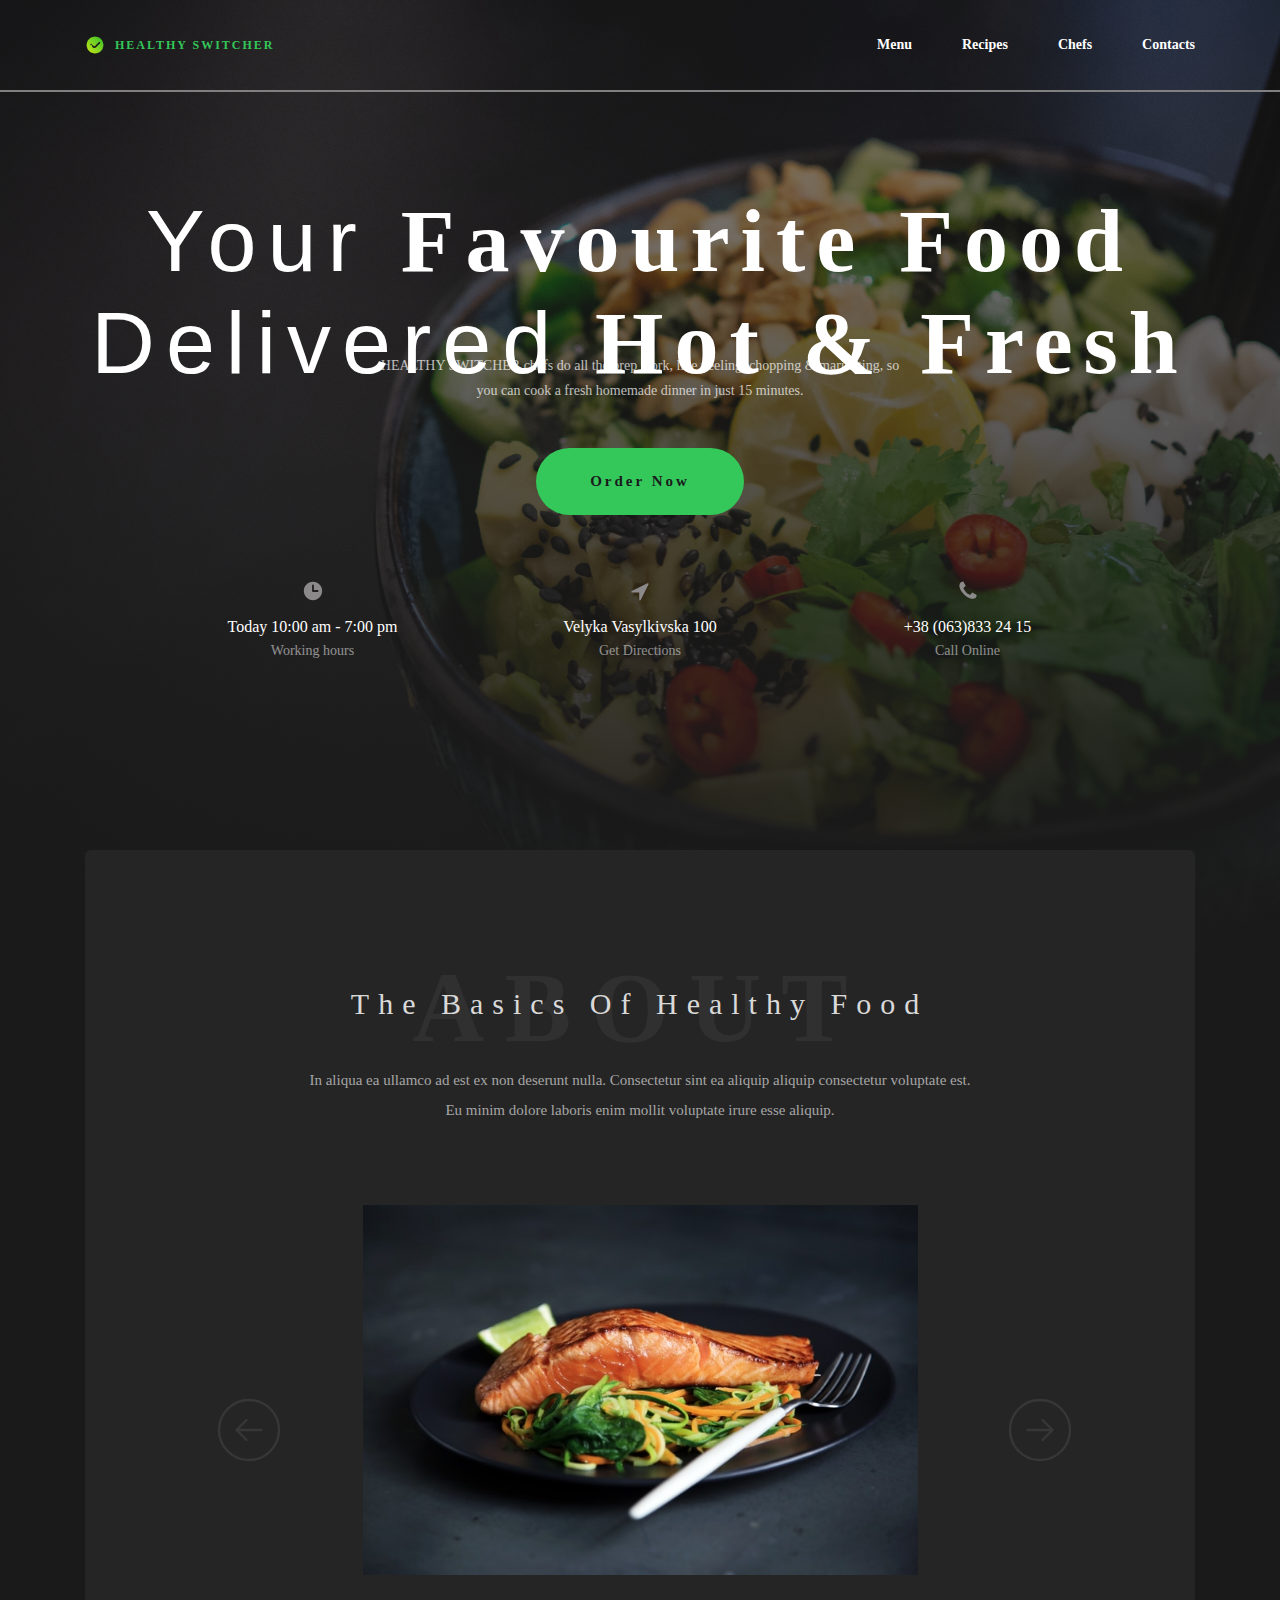
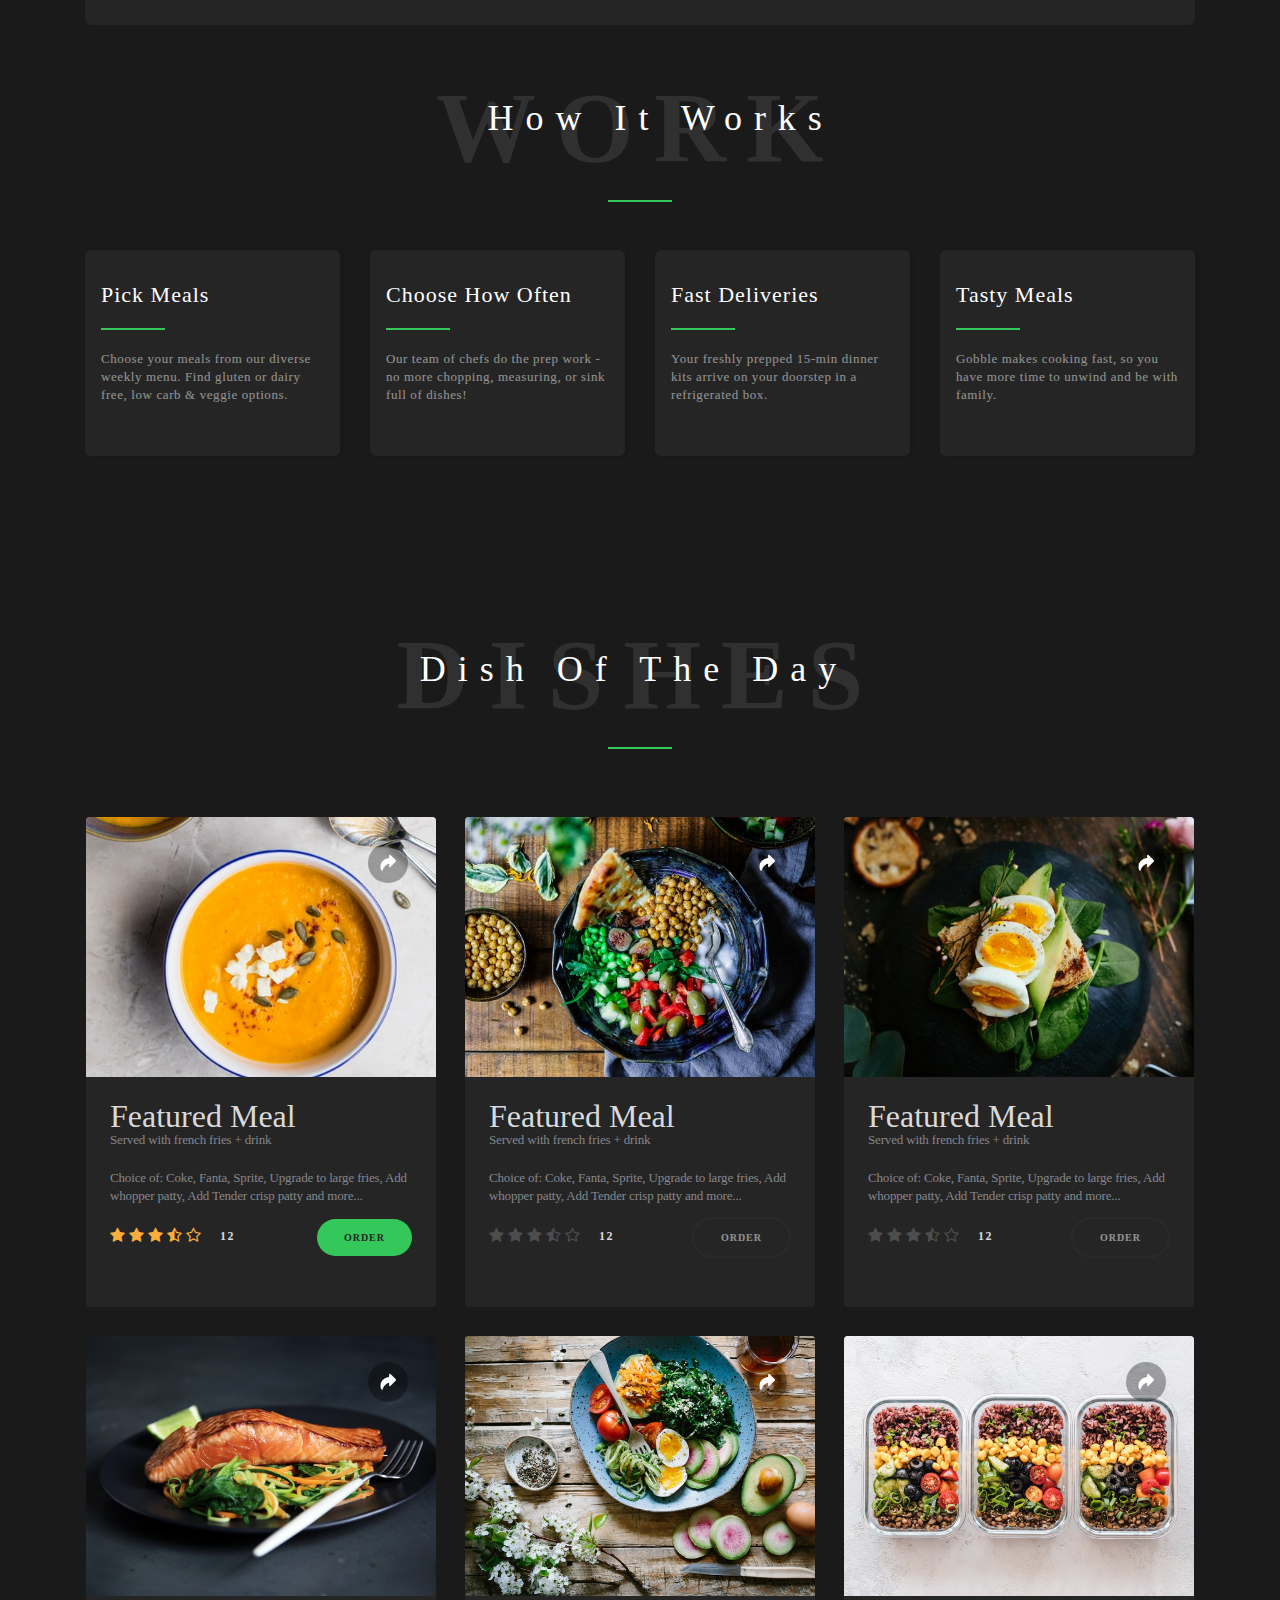
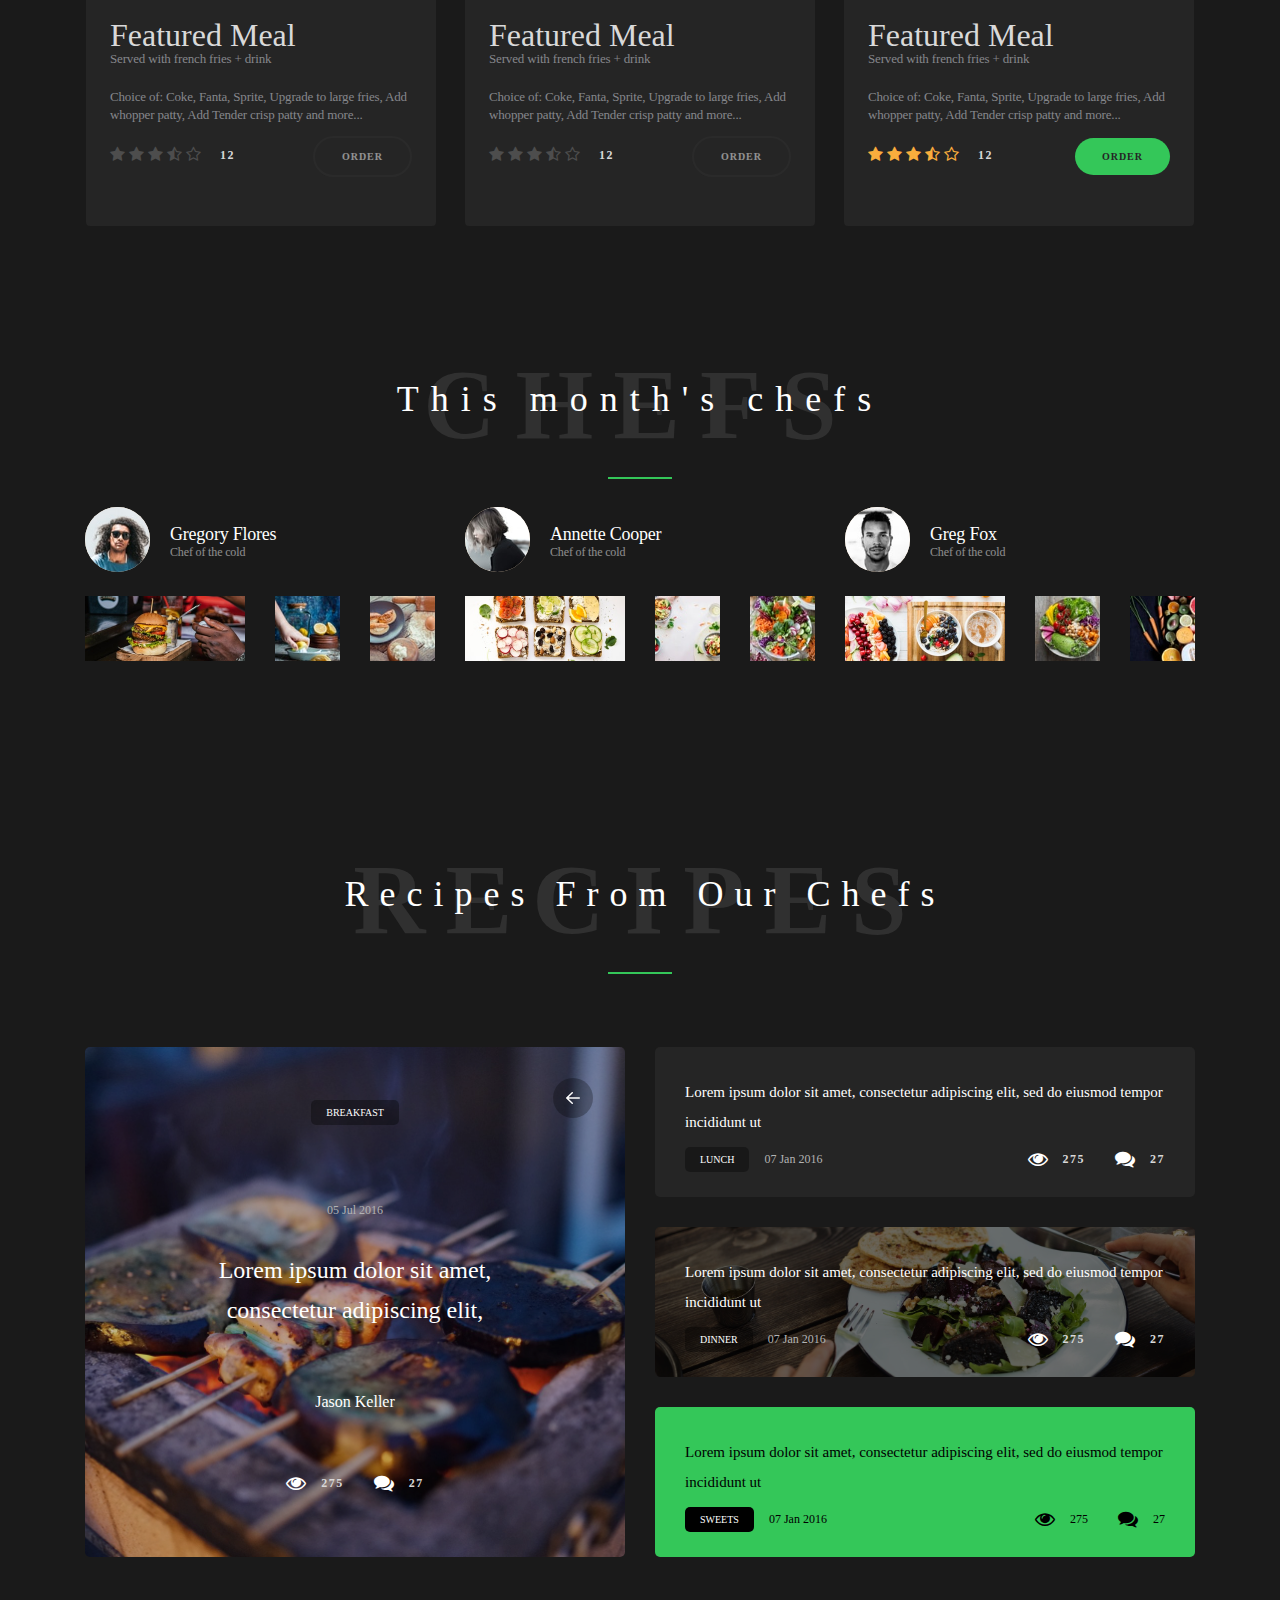
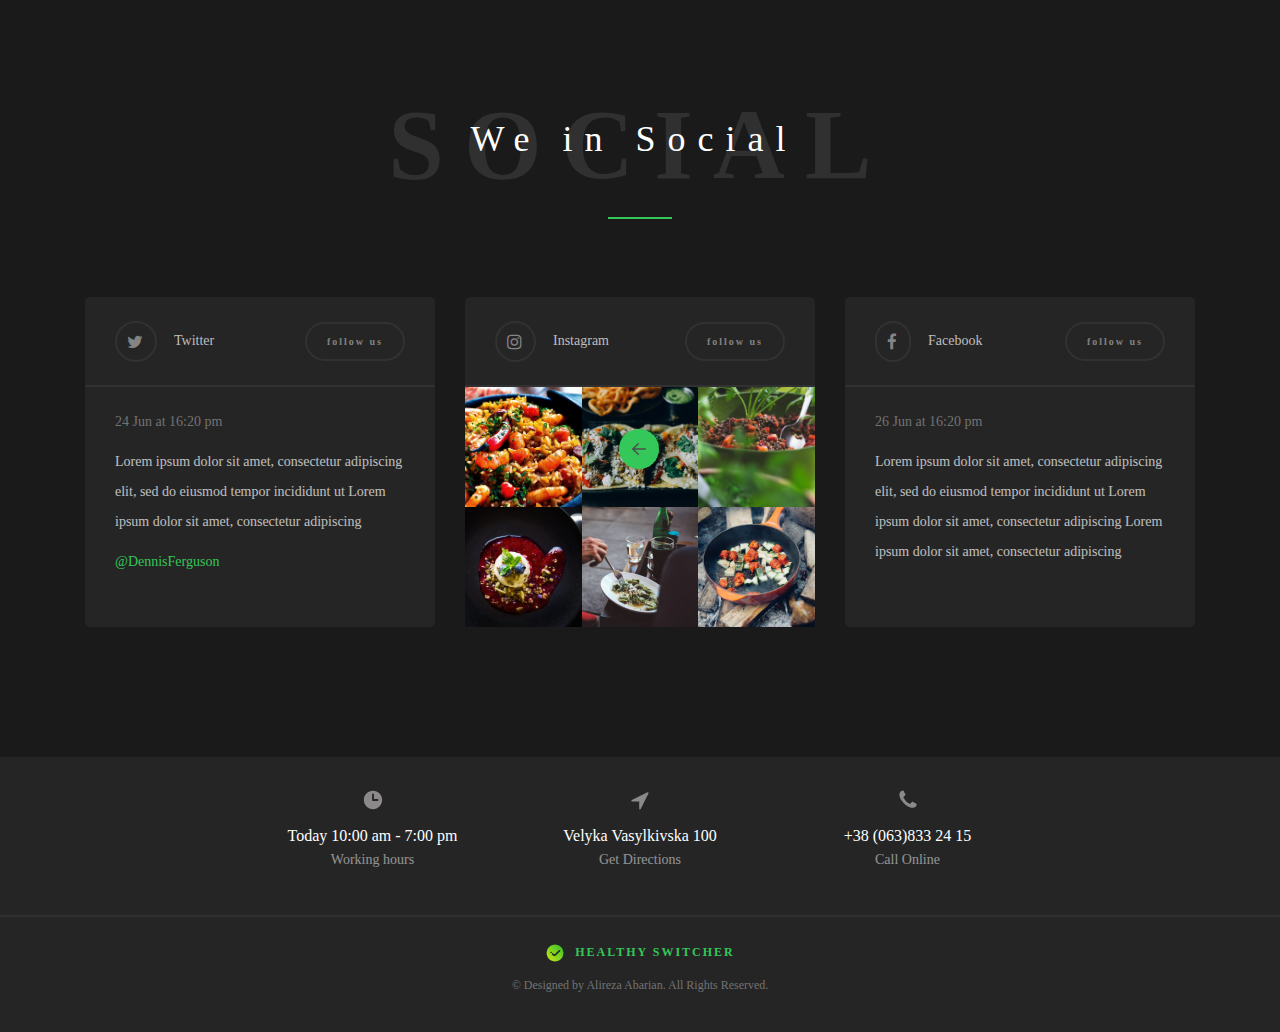
==== index.html @ 837f18a9 "update recipes part" ====
<!DOCTYPE html>
<html lang="en">
  <head>
    <meta charset="UTF-8" />
    <meta name="viewport" content="width=device-width, initial-scale=1.0" />
    <title>Restaurant</title>

    <link
      rel="stylesheet"
      href="https://cdnjs.cloudflare.com/ajax/libs/font-awesome/4.7.0/css/font-awesome.min.css"
    />

    <link rel="stylesheet" href="./style/about.css" />
    <link rel="stylesheet" href="./style/chefz.css" />
    <link rel="stylesheet" href="./style/deshes.css" />
    <link rel="stylesheet" href="./style/footer.css" />
    <link rel="stylesheet" href="./style/head.css" />
    <link rel="stylesheet" href="./style/recipes.css" />
    <link rel="stylesheet" href="./style/SOCIAL.css" />
    <link rel="stylesheet" href="./style/work.css" />
  </head>

  <body>
    <div class="container">

      <div class="container-head">

        <section class="header">
          <div class="contain-header">
            <div class="top">
              <span><i class="fa fa-close"></i></span>

              <div class="nav-logo">
                <img
                  src="./images/logo.png"
                  alt=""
                  class="icon-logo"
                />
                <h6 class="text-logo">HEALTHY SWITCHER</h6>
              </div>

              <div class="nav-menu">
                <ul>
                  <li><a class="Menu" href="./html/menu.html">Menu</a></li>
                  <li><a class="Menu" href="./html/Recipes.html">Recipes</a></li>
                  <li><a class="Menu" href="./html/Chefs.html">Chefs</a></li>
                  <li><a class="Menu" href="./html/Contacts.html">Contacts</a></li>
                </ul>
              </div>
            </div>

            <div class="bottom">
              <span><i class="fa fa-bars"></i></span>

              <div class="title">
                <h1>
                  <span>Your</span> Favourite Food <span>Delivered</span> Hot &
                  Fresh
                </h1>
              </div>

              <div class="text">
                <p>
                  HEALTHY SWITCHER chefs do all the prep work, like peeling,
                  chopping & marinating, so you can cook a fresh homemade dinner
                  in just 15 minutes.
                </p>
              </div>

              <div class="box-btn">
                <a id="order" href="./html/menu.html">Order Now</a>
              </div>

              <div class="container-info">
                <div class="box-info">
                  <span>
                    <svg
                      class="icon-svg"
                      xmlns="http://www.w3.org/2000/svg"
                      viewBox="-2 -2 24 24"
                      preserveAspectRatio="xMinYMin"
                      fill="#8b8989"
                    >
                      <path
                        d="M11 9V4a1 1 0 0 0-2 0v6a1 1 0 0 0 1 1h5a1 1 0 0 0 0-2h-4zm-1 11C4.477 20 0 15.523 0 10S4.477 0 10 0s10 4.477 10 10-4.477 10-10 10z"
                      />
                    </svg>
                  </span>
                  <h5>Today 10:00 am - 7:00 pm</h5>
                  <p>Working hours</p>
                </div>
                <div class="box-info">
                  <span>
                    <svg
                      class="icon-svg"
                      viewBox="0 0 1792 1792"
                      xmlns="http://www.w3.org/2000/svg"
                      fill="#8b8989"
                    >
                      <path
                        d="M1593 349l-640 1280q-17 35-57 35-5 0-15-2-22-5-35.5-22.5t-13.5-39.5v-576h-576q-22 0-39.5-13.5t-22.5-35.5 4-42 29-30l1280-640q13-7 29-7 27 0 45 19 15 14 18.5 34.5t-6.5 39.5z"
                      />
                    </svg>
                  </span>
                  <h5>Velyka Vasylkivska 100</h5>
                  <p>Get Directions</p>
                </div>
                <div class="box-info">
                  <span>
                    <svg
                      class="icon-svg"
                      viewBox="0 0 1792 1792"
                      xmlns="http://www.w3.org/2000/svg"
                      fill="#8b8989"
                    >
                      <path
                        d="M1600 1240q0 27-10 70.5t-21 68.5q-21 50-122 106-94 51-186 51-27 0-53-3.5t-57.5-12.5-47-14.5-55.5-20.5-49-18q-98-35-175-83-127-79-264-216t-216-264q-48-77-83-175-3-9-18-49t-20.5-55.5-14.5-47-12.5-57.5-3.5-53q0-92 51-186 56-101 106-122 25-11 68.5-21t70.5-10q14 0 21 3 18 6 53 76 11 19 30 54t35 63.5 31 53.5q3 4 17.5 25t21.5 35.5 7 28.5q0 20-28.5 50t-62 55-62 53-28.5 46q0 9 5 22.5t8.5 20.5 14 24 11.5 19q76 137 174 235t235 174q2 1 19 11.5t24 14 20.5 8.5 22.5 5q18 0 46-28.5t53-62 55-62 50-28.5q14 0 28.5 7t35.5 21.5 25 17.5q25 15 53.5 31t63.5 35 54 30q70 35 76 53 3 7 3 21z"
                      />
                    </svg>
                  </span>
                  <h5>+38 (063)833 24 15</h5>
                  <p>Call Online</p>
                </div>
              </div>
            </div>

          </div>

        </section>

      </div>

      <div class="container-about">
        <section class="About-us">
          <div class="typo">
            <h2>ABOUT</h2>
            <h3>The Basics Of Healthy Food</h3>
          </div>

          <div class="content-about">
            <div class="text-about">
              <p>
                In aliqua ea ullamco ad est ex non deserunt nulla. Consectetur
                sint ea aliquip aliquip consectetur voluptate est. Eu minim
                dolore laboris enim mollit voluptate irure esse aliquip.
              </p>
            </div>

            <div class="picther">

              <a>
                <svg
                onclick="changeSlide(-1)"
                class="arrow-left arrow"
                xmlns="http://www.w3.org/2000/svg"
                fill="none"
                viewBox="0 0 24 24"
                stroke-width="1.5"
                stroke="currentColor"
              >
                <path
                  stroke-linecap="round"
                  stroke-linejoin="round"
                  d="m11.25 9-3 3m0 0 3 3m-3-3h7.5M21 12a9 9 0 1 1-18 0 9 9 0 0 1 18 0Z"
                />
              </svg>
              </a>

              <img
                class="img-about-us slide fade"
                src="./images/13.jpg"
                alt=""
              />

              <img
                class="img-about-us slide fade"
                src="./images/263bffa7c681e5f578699a3b4bd30e72.jpg"
                alt=""
              />

              <a>
                <svg
                onclick="changeSlide(1)"
                class="arrow-right arrow"
                xmlns="http://www.w3.org/2000/svg"
                fill="none"
                viewBox="0 0 24 24"
                stroke-width="1.5"
                stroke="currentColor"
              >
                <path
                  stroke-linecap="round"
                  stroke-linejoin="round"
                  d="m12.75 15 3-3m0 0-3-3m3 3h-7.5M21 12a9 9 0 1 1-18 0 9 9 0 0 1 18 0Z"
                />
              </svg>
              </a>

            </div>
          </div>
        </section>
      </div>

      <div class="container-work">

        <section class="work">
          
          <div class="typo-two-work">
            <div class="typo-two-item item-work">
              <h2>WORK</h2>
              <h3>How It Works</h3>
            </div>
          </div>

          <div class="worker">

            <div class="worker-item itemone">
              <div class="worker-item-title">
                <h5>Pick Meals</h5>
              </div>
              <p>
                Choose your meals from our diverse weekly menu. Find gluten or
                dairy free, low carb & veggie options.
              </p>
            </div>
            <div class="worker-item">
              <h5>Choose How Often</h5>
              <p>
                Our team of chefs do the prep work - no more chopping,
                measuring, or sink full of dishes!
              </p>
            </div>
            <div class="worker-item">
              <h5>Fast Deliveries</h5>
              <p>
                Your freshly prepped 15-min dinner kits arrive on your doorstep
                in a refrigerated box.
              </p>
            </div>
            <div class="worker-item">
              <h5>Tasty Meals</h5>
              <p>
                Gobble makes cooking fast, so you have more time to unwind and
                be with family.
              </p>
            </div>

          </div>

        </section>

      </div>

      <div class="container-deshes">
        
        <section class="dishes">
          <div class="typo-two-deshes">
            <div class="typo-two-item typo-deshes item-deshes">
              <h2>DISHES</h2>
              <h3>Dish Of The Day</h3>
            </div>
          </div>

          <div class="contain-box-items">
            <div class="box-item">
              <div class="box-top">
                <span>
                  <img src="./images/down-right-arrow-12.png" alt="" />
                </span>
                <img
                  src="./images/10.jpg"
                  alt=""
                />
              </div>

              <div class="box-bottom">
                <div class="box-bottom-titl">
                  <h3>Featured Meal</h3>
                  <p>Served with french fries + drink</p>
                </div>

                <p>
                  Choice of: Coke, Fanta, Sprite, Upgrade to large fries, Add
                  whopper patty, Add Tender crisp patty and more...
                </p>

                <div class="footer-box">
                  <div class="cantain-star">
                    <div class="box-star">
                      <span><i class="fa fa-star"></i></span>
                      <span><i class="fa fa-star"></i></span>
                      <span><i class="fa fa-star"></i></span>
                      <span><i class="fa fa-star-half-o"></i></span>
                      <span><i class="fa fa-star-o"></i></span>
                    </div>

                    <span class="number">12</span>
                  </div>
                  <div class="box-button">
                    <a href="./html/menu.html" class="button-green">ORDER</a>
                  </div>
                </div>
              </div>
            </div>

            <div class="box-item">
              <div class="box-top">
                <span>
                  <img src="./images/down-right-arrow-12.png" alt="" />
                </span>
                <img
                  src="./images/11.jpg"
                  alt=""
                />
              </div>

              <div class="box-bottom">
                <div class="box-bottom-titl">
                  <h3>Featured Meal</h3>
                  <p>Served with french fries + drink</p>
                </div>

                <p>
                  Choice of: Coke, Fanta, Sprite, Upgrade to large fries, Add
                  whopper patty, Add Tender crisp patty and more...
                </p>

                <div class="footer-box">
                  <div class="cantain-star">
                    <div class="box-star star-gray">
                      <span><i class="fa fa-star"></i></span>
                      <span><i class="fa fa-star"></i></span>
                      <span><i class="fa fa-star"></i></span>
                      <span><i class="fa fa-star-half-o"></i></span>
                      <span><i class="fa fa-star-o"></i></span>
                    </div>

                    <span class="number">12</span>
                  </div>
                  <div class="box-button">
                    <a href="#" class="button-grey">ORDER</a>
                  </div>
                </div>
              </div>
            </div>

            <div class="box-item">
              <div class="box-top">
                <span>
                  <img src="./images/down-right-arrow-12.png" alt="" />
                </span>
                <img src="./images/12.jpg" alt="" />
              </div>

              <div class="box-bottom">
                <div class="box-bottom-titl">
                  <h3>Featured Meal</h3>
                  <p>Served with french fries + drink</p>
                </div>

                <p>
                  Choice of: Coke, Fanta, Sprite, Upgrade to large fries, Add
                  whopper patty, Add Tender crisp patty and more...
                </p>

                <div class="footer-box">
                  <div class="cantain-star">
                    <div class="box-star star-gray">
                      <span><i class="fa fa-star"></i></span>
                      <span><i class="fa fa-star"></i></span>
                      <span><i class="fa fa-star"></i></span>
                      <span><i class="fa fa-star-half-o"></i></span>
                      <span><i class="fa fa-star-o"></i></span>
                    </div>

                    <span class="number">12</span>
                  </div>
                  <div class="box-button">
                    <a href="#" class="button-grey">ORDER</a>
                  </div>
                </div>
              </div>
            </div>

            <div class="box-item">
              <div class="box-top">
                <span>
                  <img src="./images/down-right-arrow-12.png" alt="" />
                </span>
                <img src="./images/13.jpg" alt="" />
              </div>

              <div class="box-bottom">
                <div class="box-bottom-titl">
                  <h3>Featured Meal</h3>
                  <p>Served with french fries + drink</p>
                </div>

                <p>
                  Choice of: Coke, Fanta, Sprite, Upgrade to large fries, Add
                  whopper patty, Add Tender crisp patty and more...
                </p>

                <div class="footer-box">
                  <div class="cantain-star">
                    <div class="box-star star-gray">
                      <span><i class="fa fa-star"></i></span>
                      <span><i class="fa fa-star"></i></span>
                      <span><i class="fa fa-star"></i></span>
                      <span><i class="fa fa-star-half-o"></i></span>
                      <span><i class="fa fa-star-o"></i></span>
                    </div>

                    <span class="number">12</span>
                  </div>
                  <div class="box-button">
                    <a href="#" class="button-grey">ORDER</a>
                  </div>
                </div>
              </div>
            </div>

            <div class="box-item">
              <div class="box-top">
                <span>
                  <img src="./images/down-right-arrow-12.png" alt="" />
                </span>
                <img src="./images/14.jpg" alt="" />
              </div>

              <div class="box-bottom">
                <div class="box-bottom-titl">
                  <h3>Featured Meal</h3>
                  <p>Served with french fries + drink</p>
                </div>

                <p>
                  Choice of: Coke, Fanta, Sprite, Upgrade to large fries, Add
                  whopper patty, Add Tender crisp patty and more...
                </p>

                <div class="footer-box">
                  <div class="cantain-star">
                    <div class="box-star star-gray">
                      <span><i class="fa fa-star"></i></span>
                      <span><i class="fa fa-star"></i></span>
                      <span><i class="fa fa-star"></i></span>
                      <span><i class="fa fa-star-half-o"></i></span>
                      <span><i class="fa fa-star-o"></i></span>
                    </div>

                    <span class="number">12</span>
                  </div>
                  <div class="box-button">
                    <a href="#" class="button-grey">ORDER</a>
                  </div>
                </div>
              </div>
            </div>

            <div class="box-item">
              <div class="box-top">
                <span>
                  <img src="./images/down-right-arrow-12.png" alt="" />
                </span>
                <img src="./images/15.jpg" alt="" />
              </div>

              <div class="box-bottom">
                <div class="box-bottom-titl">
                  <h3>Featured Meal</h3>
                  <p>Served with french fries + drink</p>
                </div>

                <p>
                  Choice of: Coke, Fanta, Sprite, Upgrade to large fries, Add
                  whopper patty, Add Tender crisp patty and more...
                </p>

                <div class="footer-box">
                  <div class="cantain-star">
                    <div class="box-star">
                      <span><i class="fa fa-star"></i></span>
                      <span><i class="fa fa-star"></i></span>
                      <span><i class="fa fa-star"></i></span>
                      <span><i class="fa fa-star-half-o"></i></span>
                      <span><i class="fa fa-star-o"></i></span>
                    </div>

                    <span class="number">12</span>
                  </div>
                  <div class="box-button">
                    <a href="./html/menu.html" class="button-green">ORDER</a>
                  </div>
                </div>
              </div>
            </div>
          </div>
        </section>
      </div>

      <div class="container-chefz">
        <section class="chefz">
          <div class="typo-two typo-two-chefz">
            <div class="typo-two-item typo-chefz">
              <h2>CHEFS</h2>
              <h3>This month's chefs</h3>
            </div>
          </div>

          <div class="content-chefz">
            <div class="box-user">
              <div class="content-box-user">
                <div class="box-user-img">
                  <img src="./images/2f21216fc3e23e08e76923787784bf65.jpg" alt="" />
                </div>

                <div class="box-user-text">
                  <a href="./html/Chefs.html">
                    <h5>Gregory Flores</h5>
                  </a>
                  <p>Chef of the cold</p>
                </div>
              </div>

              <div class="box-picher-user">
                <img class="img-item-one" src="./images/25005c67efdddf0cd070638a2b5ba6e8.jpg" alt="" />
                <img
                  class="img-item-two"
                  src="./images/27b450f246f65a55ed71a8f982295126.jpg"
                  alt=""
                />
                <img class="img-item-two" src="./images/1e157d9b1f6fc7f77860f24fbd7d0b6c.jpg" alt="" />
              </div>
            </div>

            <div class="box-user">
              <div class="content-box-user">
                <div class="box-user-img">
                  <img src="./images/1315f35bb7b99105016198d8c583bec3.jpg" alt="" />
                </div>

                <div class="box-user-text">
                  <a href="./html/Chefs.html">
                    <h5>Annette Cooper</h5>
                  </a>
                  <p>Chef of the cold</p>
                </div>
              </div>

              <div class="box-picher-user">
                <img class="img-item-one" src="./images/d59512e67abe654272d6345e9be40a93.jpg" alt="" />
                <img
                  class="img-item-two"
                  src="./images/6e4f0b61ced5c016e3f8e3bab8e3770f.jpg"
                  alt=""
                />
                <img class="img-item-two" src="./images/e38ac483fc29e500c2cad7aed75f6e10.jpg" alt="" />
              </div>
            </div>

            <div class="box-user">
              <div class="content-box-user">
                <div class="box-user-img">
                  <img src="./images/297b3d22f45b4a759f332133acffe135.jpg" alt="" />
                </div>

                <div class="box-user-text">
                  <a href="./html/Chefs.html">
                    <h5>Greg Fox</h5>
                  </a>
                  <p>Chef of the cold</p>
                </div>
              </div>

              <div class="box-picher-user">
                <img class="img-item-one" src="./images/8e2209fa7fc1af0f90afaf6ba50aab24.jpg" alt="" />
                <img
                  class="img-item-two"
                  src="./images/19b3011258b75523162abb66f2a445dc.jpg"
                  alt=""
                />
                <img class="img-item-two" src="./images/f37143a4e54ff440ed6bafd20de87190.jpg" alt="" />
              </div>
            </div>
          </div>
        </section>
      </div>

      <div class="container-recipes">
        <section class="recipes">
          <div class="typo-two typo-two-recipes">
            <div class="typo-two-item typo-recipes">
              <h2>RECIPES</h2>
              <h3>Recipes From Our Chefs</h3>
            </div>
          </div>

          <div class="content-recipes">
            <div class="box-1">

              <div class="box-big">

                <span>
                  <svg
                    xmlns="http://www.w3.org/2000/svg"
                    viewBox="0 0 20 20"
                    fill="currentColor"
                    class="icon-svg-2"
                  >
                    <path
                      fill-rule="evenodd"
                      d="M17 10a.75.75 0 0 1-.75.75H5.612l4.158 3.96a.75.75 0 1 1-1.04 1.08l-5.5-5.25a.75.75 0 0 1 0-1.08l5.5-5.25a.75.75 0 1 1 1.04 1.08L5.612 9.25H16.25A.75.75 0 0 1 17 10Z"
                      clip-rule="evenodd"
                    />
                  </svg>
                </span>

                <div class="cantain-text-box1 ">
                  <p>
                    Lorem ipsum dolor sit amet, consectetur adipiscing elit,
                  </p>
                </div>

                <span class="author">Jason Keller</span>

                <div class="cantain-footer-left">
                  
                  <div class="date-box1">
                    <p>BREAKFAST</p>
                    <span>05 Jul 2016</span>
                  </div>

                  <div class="cantain-footer-right">
                    <div class="eye">
                      <span><i class="fa fa-eye"></i></span>
                      <span class="number">275</span>
                    </div>
                    <div class="eye">
                      <span><i class="fa fa-comments"></i></span>
                      <span class="number">27</span>
                    </div>
                  </div>

                </div>
              </div>

            </div>

            <div class="box-2">

              <div class="item-1 item">
                <div class="cantain-text">
                  <p>
                    Lorem ipsum dolor sit amet, consectetur adipiscing elit, sed
                    do eiusmod tempor incididunt ut
                  </p>
                </div>
                <div class="cantain-footer-left">
                  <div class="date">
                    <p>LUNCH</p>
                    <span>07 Jan 2016</span>
                  </div>
                  <div class="cantain-footer-right">
                    <div class="eye">
                      <span><i class="fa fa-eye"></i></span>
                      <span class="number">275</span>
                    </div>
                    <div class="eye">
                      <span><i class="fa fa-comments"></i></span>
                      <span class="number">27</span>
                    </div>
                  </div>
                </div>
              </div>

              <div class="item-2 item">
                <div class="cantain-text">
                  <p>
                    Lorem ipsum dolor sit amet, consectetur adipiscing elit, sed
                    do eiusmod tempor incididunt ut
                  </p>
                </div>
                <div class="cantain-footer-left">
                  <div class="date">
                    <p>DINNER</p>
                    <span>07 Jan 2016</span>
                  </div>
                  <div class="cantain-footer-right">
                    <div class="eye">
                      <span><i class="fa fa-eye"></i></span>
                      <span class="number">275</span>
                    </div>
                    <div class="eye">
                      <span><i class="fa fa-comments"></i></span>
                      <span class="number">27</span>
                    </div>
                  </div>
                </div>
              </div>

              <div class="item-3 item">
                <div class="cantain-text">
                  <p>
                    Lorem ipsum dolor sit amet, consectetur adipiscing elit, sed
                    do eiusmod tempor incididunt ut
                  </p>
                </div>
                <div class="cantain-footer-left">
                  <div class="date date-item3">
                    <p>SWEETS</p>
                    <span>07 Jan 2016</span>
                  </div>
                  <div class="cantain-footer-right">
                    <div class="eye">
                      <span><i class="fa fa-eye"></i></span>
                      <span class="number-item3">275</span>
                    </div>
                    <div class="eye">
                      <span><i class="fa fa-comments"></i></span>
                      <span class="number-item3">27</span>
                    </div>
                  </div>
                </div>
              </div>
<!-- 
              <div class="item-1 item">
                <div class="cantain-text">
                  <p>
                    Lorem ipsum dolor sit amet, consectetur adipiscing elit, sed
                    do eiusmod tempor incididunt ut
                  </p>
                </div>
                <div class="cantain-footer-left">
                  <div class="date">
                    <p>LUNCH</p>
                    <span>07 Jan 2016</span>
                  </div>
                  <div class="cantain-footer-right">
                    <div class="eye">
                      <span><i class="fa fa-eye"></i></span>
                      <span class="number">275</span>
                    </div>
                    <div class="eye">
                      <span><i class="fa fa-comments"></i></span>
                      <span class="number">27</span>
                    </div>
                  </div>
                </div>
              </div>

              <div class="item-2 item">
                <div class="cantain-text">
                  <p>
                    Lorem ipsum dolor sit amet, consectetur adipiscing elit, sed
                    do eiusmod tempor incididunt ut
                  </p>
                </div>
                <div class="cantain-footer-left">
                  <div class="date">
                    <p>DINNER</p>
                    <span>07 Jan 2016</span>
                  </div>
                  <div class="cantain-footer-right">
                    <div class="eye">
                      <span><i class="fa fa-eye"></i></span>
                      <span class="number">275</span>
                    </div>
                    <div class="eye">
                      <span><i class="fa fa-comments"></i></span>
                      <span class="number">27</span>
                    </div>
                  </div>
                </div>
              </div>

              <div class="item-3 item">
                <div class="cantain-text">
                  <p>
                    Lorem ipsum dolor sit amet, consectetur adipiscing elit, sed
                    do eiusmod tempor incididunt ut
                  </p>
                </div>
                <div class="cantain-footer-left">
                  <div class="date date-item3">
                    <p>SWEETS</p>
                    <span>07 Jan 2016</span>
                  </div>
                  <div class="cantain-footer-right">
                    <div class="eye">
                      <span><i class="fa fa-eye"></i></span>
                      <span class="number-item3">275</span>
                    </div>
                    <div class="eye">
                      <span><i class="fa fa-comments"></i></span>
                      <span class="number-item3">27</span>
                    </div>
                  </div>
                </div>
              </div> -->

            </div>

          </div>
        </section>
      </div>

      <div class="container-SOCIAL">
        <section class="SOCIAL">
          <div class="typo-two typo-two-SOCIAL">
            <div class="typo-two-item typo-SOCIAL">
              <h2>SOCIAL</h2>
              <h3>We in Social</h3>
            </div>
          </div>

          <div class="content-SOCIAL">
            <div class="cantain-SOCIAL">
              <div class="boxing-1 boxing">
                <div class="tup">
                  <div>
                    <span><i class="fa fa-twitter"></i></span>
                    <p>Twitter</p>
                  </div>
                  <a href="https://www.twitter.com">
                    <h6>follow us</h6>
                  </a>
                </div>
                <div class="fot">
                  <span>24 Jun at 16:20 pm</span>
                  <h6>
                    Lorem ipsum dolor sit amet, consectetur adipiscing elit, sed
                    do eiusmod tempor incididunt ut Lorem ipsum dolor sit amet,
                    consectetur adipiscing
                  </h6>
                  <p>@DennisFerguson</p>
                </div>
              </div>

              <div class="boxing-2 boxing">
                <div class="tup">
                  <div>
                    <span><i class="fa fa-instagram"></i></span>
                    <p>Instagram</p>
                  </div>
                  <a href="https://www.instagram.com">
                    <h6>follow us</h6>
                  </a>
                </div>
                <div class="fot-2">
                  <div class="imgg-fot">
                    <img src="./images/9ebff9351734f11a443d5b76bdaa4ee4.png" alt="" />
                  </div>
                  <div class="imgg-fot icon-img">
                    <span>
                      <svg
                        xmlns="http://www.w3.org/2000/svg"
                        viewBox="0 0 20 20"
                        fill="currentColor"
                        class="w-5 h-5"
                      >
                        <path
                          fill-rule="evenodd"
                          d="M17 10a.75.75 0 0 1-.75.75H5.612l4.158 3.96a.75.75 0 1 1-1.04 1.08l-5.5-5.25a.75.75 0 0 1 0-1.08l5.5-5.25a.75.75 0 1 1 1.04 1.08L5.612 9.25H16.25A.75.75 0 0 1 17 10Z"
                          clip-rule="evenodd"
                        />
                      </svg>
                    </span>
                    <img src="./images/222222.png" alt="" />
                  </div>
                  <div class="imgg-fot">
                    <img src="./images/33333333.png" alt="" />
                  </div>
                  <div class="imgg-fot">
                    <img src="./images/4444.png" alt="" />
                  </div>
                  <div class="imgg-fot">
                    <img src="./images/555555.png" alt="" />
                  </div>
                  <div class="imgg-fot">
                    <img src="./images/666.png" alt="" />
                  </div>
                </div>
              </div>

              <div class="boxing-3 boxing">
                <div class="tup">
                  <div>
                    <span><i class="fa fa-facebook-f"></i></span>
                    <p>Facebook</p>
                  </div>
                  <a href="https://www.facebook.com">
                    <h6>follow us</h6>
                  </a>
                </div>
                <div class="fot">
                  <span>26 Jun at 16:20 pm</span>
                  <h6>
                    Lorem ipsum dolor sit amet, consectetur adipiscing elit, sed
                    do eiusmod tempor incididunt ut Lorem ipsum dolor sit amet,
                    consectetur adipiscing Lorem ipsum dolor sit amet,
                    consectetur adipiscing
                  </h6>
                  <!-- <p>@DennisFerguson</p> -->
                </div>
              </div>
            </div>
          </div>
        </section>
      </div>

      <div class="footer">
        <div class="footer-tup">
          <div class="conect">
            <div class="box-info">
              <span>
                <svg
                  class="icon-svg"
                  xmlns="http://www.w3.org/2000/svg"
                  viewBox="-2 -2 24 24"
                  preserveAspectRatio="xMinYMin"
                  fill="#8b8989"
                >
                  <path
                    d="M11 9V4a1 1 0 0 0-2 0v6a1 1 0 0 0 1 1h5a1 1 0 0 0 0-2h-4zm-1 11C4.477 20 0 15.523 0 10S4.477 0 10 0s10 4.477 10 10-4.477 10-10 10z"
                  />
                </svg>
              </span>
              <h5>Today 10:00 am - 7:00 pm</h5>
              <p>Working hours</p>
            </div>

            <div class="box-info">
              <span>
                <svg
                  class="icon-svg"
                  viewBox="0 0 1792 1792"
                  xmlns="http://www.w3.org/2000/svg"
                  fill="#8b8989"
                >
                  <path
                    d="M1593 349l-640 1280q-17 35-57 35-5 0-15-2-22-5-35.5-22.5t-13.5-39.5v-576h-576q-22 0-39.5-13.5t-22.5-35.5 4-42 29-30l1280-640q13-7 29-7 27 0 45 19 15 14 18.5 34.5t-6.5 39.5z"
                  />
                </svg>
              </span>

              <h5>Velyka Vasylkivska 100</h5>
              <p>Get Directions</p>
            </div>

            <div class="box-info">
              <span>
                <svg
                  class="icon-svg"
                  viewBox="0 0 1792 1792"
                  xmlns="http://www.w3.org/2000/svg"
                  fill="#8b8989"
                >
                  <path
                    d="M1600 1240q0 27-10 70.5t-21 68.5q-21 50-122 106-94 51-186 51-27 0-53-3.5t-57.5-12.5-47-14.5-55.5-20.5-49-18q-98-35-175-83-127-79-264-216t-216-264q-48-77-83-175-3-9-18-49t-20.5-55.5-14.5-47-12.5-57.5-3.5-53q0-92 51-186 56-101 106-122 25-11 68.5-21t70.5-10q14 0 21 3 18 6 53 76 11 19 30 54t35 63.5 31 53.5q3 4 17.5 25t21.5 35.5 7 28.5q0 20-28.5 50t-62 55-62 53-28.5 46q0 9 5 22.5t8.5 20.5 14 24 11.5 19q76 137 174 235t235 174q2 1 19 11.5t24 14 20.5 8.5 22.5 5q18 0 46-28.5t53-62 55-62 50-28.5q14 0 28.5 7t35.5 21.5 25 17.5q25 15 53.5 31t63.5 35 54 30q70 35 76 53 3 7 3 21z"
                  />
                </svg>
              </span>
              <h5>+38 (063)833 24 15</h5>
              <p>Call Online</p>
            </div>
          </div>
        </div>

        <div class="copy">
          <div class="nav-logo">
            <img src="./images/logo.png" alt="" class="icon-logo" />
            <h6 class="text-logo">HEALTHY SWITCHER</h6>
          </div>

          <div class="rhayt">
            <p>© Designed by Alireza Abarian. All Rights Reserved.</p>
          </div>
        </div>
      </div>

    </div>

    <script src="./js/script.js"></script>
  </body>
</html>
---- style/about.css ----
.container-about {
    width: 1110px;
    height: fit-content;
    margin: 0 auto;

    position: absolute;
    top: 850px;
    bottom: 0;
    right: 50%;
    transform: translatex(50%);
}

.About-us {
    width: 1110px;
    background-color: #252525;

    font-family: "Helvetica Neue";
    display: flex;
    flex-direction: column;
    align-items: center;
    border-radius: 6px;
    color: #fff;


}

.typo {
    width: 577px;
    text-align: center;
    margin-top: 100px;
    position: relative;
}

.typo h2 {
    font-size: 100px;
    color: #303030;
    font-weight: 900;
    letter-spacing: 20px;
}

.typo h3 {
    font-size: 30px;
    font-weight: 400;
    letter-spacing: 9px;
    position: absolute;
    top: 37px;
    right: -99px;
    left: -100px;
    color: #D9D9D9;
}

.content-about {
    width: 100%;
    text-align: center;

    display: flex;
    flex-direction: column;
    align-items: center;
    justify-content: space-between;
    flex-wrap: wrap;
    padding-bottom: 50px;
    gap: 80px;
}

.text-about {
    width: 61%;
    height: 60px;
    margin: 0 auto;
    color: #A6A6A6;
    line-height: 30px;
    font-size: 15px;
}

.picther {
    width: 100%;
    height: auto;
    display: flex;
    justify-content: center;
    gap: 10px;
    align-items: center;
    position: relative;
}

.img-about-us {
    max-width: 50%;
}

.arrow-left {
    width: 80px;
    color: grey;
    position: absolute;
    transform: translateX(-180%);
    stroke-width: 0.7px;
    opacity: 20%;
}

.arrow-right {
    width: 80px;
    color: grey;
    position: absolute;
    stroke-width: 0.7px;
    opacity: 20%;
    transform: translateX(90%);
}

@keyframes fade {
    0% {
      opacity: 0;
  
    }
  
    100% {
      opacity: 1;
    }
  }

.fade {
    -webkit-animation-name: fade;
    -moz-animation-name: fade;
    -o-animation-name: fade;
    animation-name: fade;
    -webkit-animation-duration: 1.5s;
    animation-duration: 1.5s;
  }


/* ----------------------------------------------------------------- */

@media screen and (max-width:1200px) {
    .container-about {
        width: 900px;
        margin: 0 auto;

        top: 640px;

    }

    .About-us {
        max-width: 100%;

    }

    .text-about {
        width: 75%;
    }

    .arrow-left {
        width: 60px;
    }

    .arrow-right {
        width: 60px;
    }
}

@media screen and (max-width:992px) {
    .container-about {
        width: 730px;
        margin: 0 auto;

        top: 530px;
    }

    .About-us {
        max-width: 100%;
    }

    .typo {
        height: 90px;
        margin-top: 40px;
        margin-bottom: 10px;
    }

    .typo h2 {
        font-size: 80px;
    }

    .typo h3 {
        font-size: 22px;
        top: 34px;
        right: -95px;
        letter-spacing: 7px;
    }

    .content-about {
        gap: 55px;
    }

    .text-about {
        font-size: 12px;
        width: 535px;
    }

    .img-about-us {
        width: 50%;
    }

    .arrow-left {
        width: 40px;
    }

    .arrow-right {
        width: 40px;
    }
}

@media screen and (max-width:850px) {
    .container-about {
        top: 480px;
    }
}

@media screen and (max-width:768px) {
    .container-about {
        width: 577px;
        margin: 0 auto;

        top: 410px;
    }

    .About-us {
        max-width: 100%;
    }

    .typo h2 {
        font-size: 55px;
    }

    .typo h3 {
        font-size: 15px;
        top: 24px;
        right: -88px;
    }

    .typo {
        height: 60px;
    }

    .content-about {
        gap: 30px;
    }

    .picther {
        align-items: center;
        flex-direction: column;
    }

    .img-about-us {
        width: 50%;
    }

    .arrow-left {
        width: 50px;
        transform: translate(-460%, 170%);
    }

    .arrow-right {
        width: 50px;
        transform: translate(370%, -275%);
    }
}

@media screen and (max-width:670px) {
    .container-about {
        max-width: 100%;
        margin: 0 auto;

        top: 350px;
    }

}
@media screen and (max-width:576px) {
    .container-about {
        max-width: 100%;
        margin: 0 auto;

        top: 330px;
    }

    .About-us {
        max-width: 100%;
    }

    .typo {
        height: 50px;
        margin-top: 40px;
        margin-bottom: 10px;
    }

    .typo h2 {
        font-size: 45px;

    }

    .typo h3 {
        font-size: 8px;
        top: 23px;
        right: -90px;

    }

    .content-about {
        gap: 5px;
        padding: 0;
    }

    .text-about {
        width: 90%;
        line-height: 25px;
        font-size: 10px;
    }



    .picther {
        width: 100%;
        margin: 40px auto 0 auto;
        height: 500px;

    }

    .img-about-us {
        width: 50%;
    }

    .arrow-left {
        width: 40px;
        transform: translateY(-550%) rotate(90deg);
    }

    .arrow-right {
        width: 40px;
        transform: translateY(550%) rotate(90deg);
    }

}

@media screen and (max-width: 350px) {
    .text-about {
        width: 250px;
        font-size: 8px;
    }

}
---- style/chefz.css ----
.typo-chefz {
    position: relative;
    max-width: fit-content;
    margin: 0 auto;
    cursor: default;
}

.typo-chefz h3 {
    font-size: 36px;
    font-weight: 400;
    letter-spacing: 12px;
    position: absolute;
    top: 31px;
    right: -70px;
    left: -70px;

}

.chefz {
    width: 1110px;
    height: 315px;
    margin: 120px auto;
    display: flex;
    flex-direction: column;
    align-items: center;
    /* justify-content: center; */
    gap: 40px;
}

.typo-two-chefz {
    width: 1110px;
    height: 120px;
    text-align: center;
    margin: 0 auto;
}

/* ---------------------------------------------------------- */
.content-chefz {
    display: flex;
    align-items: center;
    justify-content: space-between;
    flex-wrap: wrap;

    width: 1110px;
    height: 154px;
    margin: 0 auto;
}

.box-user {
    width: 350px;
    height: 100%;
    background-color: #1a1a1a;
    display: flex;
    flex-direction: column;
    justify-content: space-between;
}

.content-box-user {
    display: flex;
    align-items: center;
}

.box-user-img img {
    width: 65px;
    height: 65px;
    background-color: bisque;
    border-radius: 100px;
    margin-right: 20px;
    object-fit: cover;
}

.box-user-text h5 {
    font-size: 18px;
    font-weight: 400;
    letter-spacing: -0.22px;
}
.box-user-text a:hover {
    color: #34C759;
}

.box-user-text p {
    font-size: 12px;
    font-weight: 400;
    letter-spacing: -0.15px;
    color: #fff;
    opacity: 50%;
}

.box-picher-user {
    display: flex;
    align-items: center;
    justify-content: space-between;
}

.img-item-one {
    width: 160px;
    height: 65px;
    object-fit: cover;
}

.img-item-two {
    width: 65px;
    height: 65px;
    object-fit: cover;
}

/* -------------------------------------------- */

@media screen and (max-width:1200px) {
    .container-chefz {
        width: 900px;
        margin: 0 auto;
    }

    .chefz {
        width: 900px;
        height: 520px;
    }

    .typo-two-chefz {
        width: 900px;
    }

    .typo-chefz h3 {
        font-size: 25px;
    }

    .content-chefz {
        justify-content: space-evenly;
        flex-wrap: wrap;
        width: auto;
        gap: 50px;
    }
}

@media screen and (max-width:992px) {
    .container-chefz {
        width: 730px;
        margin: 0 auto;
    }

    .chefz {
        width: 730px;
        height: 725px;
    }

    .typo-two-chefz {
        width: 730px;
    }

    .typo-chefz h3 {
        font-size: 25px;
    }

    .content-chefz {
        justify-content: space-evenly;
        flex-wrap: wrap;
        width: auto;
        gap: 50px;
    }
}

@media screen and (max-width:768px) {
    .container-chefz {
        width: 600px;
        margin: 0 auto;
    }

    .chefz {
        width: 600px;
        height: 725px;
    }

    .typo-two-chefz {
        width: 600px;
    }

    .typo-chefz h3 {
        font-size: 25px;
    }

    .content-chefz {
        justify-content: space-evenly;
        flex-wrap: wrap;
        width: auto;
        gap: 50px;
    }

}

@media screen and (max-width:576px) {
    .container-chefz {
        width: 100%;
        margin: 0 auto;
    }

    .chefz {
        width: 100%;
        height: 725px;
        gap: 0;
    }

    .typo-two-chefz {
        width: 100%;
    }

    .typo-chefz h3 {
        font-size: 10px;
        letter-spacing: 8px;
        top: 19px;
        right: -12px;
        left: 0;
    }

    .content-chefz {
        justify-content: space-evenly;
        flex-wrap: wrap;
        width: auto;
        gap: 50px;
    }

}
@media screen and (max-width:350px) {
    .box-user {
        width: 100%;
    }

}
---- style/deshes.css ----
.typo-deshes {
    position: relative;
    max-width: fit-content;
    margin: 0 auto;
    cursor: default;
}

.typo-deshes h3 {
    font-size: 36px;
    font-weight: 400;
    letter-spacing: 12px;
    position: absolute;
    top: 31px;
    right: 13px;
    left: 1px;
}

.dishes {
    width: 1110px;
    height: 1210px;
    margin: 140px auto 0 auto;
    display: flex;
    flex-direction: column;
    align-items: center;
    /* justify-content: space-between; */
}

.typo-two-deshes {
    width: 1110px;
    height: 200px;
    text-align: center;
    margin: 0 auto;
}

.change-after-width::after {
    width: 90%;
}

/* ------------------------------------------------------------------ */
.contain-box-items {
    display: grid;
    grid-template-columns: repeat(3, 350px);
    grid-template-rows: repeat(2, 490px);
    justify-content: center;
    align-content: space-between;
    gap: 29px;
}

.box-item {
    background-color: #252525;
    border-radius: 4px;
    overflow: hidden;
}

.box-top {
    width: 350px;
    height: 260px;
    background-color: cadetblue;
    position: relative;
}

.box-top span img {
    position: absolute;
    transform: rotateX(180deg);
    width: 40px;
    height: 40px;
    right: 8%;
    top: 10%;
    background-color: #00000052;
    border-radius: 100px;
    padding: 10px;
}

.box-top img {
    width: 350px;
    height: 260px;
    object-fit: cover;
}

.box-bottom {
    padding: 1.5rem;

}

.box-bottom-titl {

    margin-bottom: 20px;
}

.box-bottom-titl h3 {
    font-size: 32px;
    font-weight: 400;
    color: #D9D9D9;
    line-height: 30px;
}

.box-bottom-titl p {
    font-size: 12px;
    letter-spacing: -0.15px;
    line-height: 16px;
    color: #A4A8B2;

}

.box-bottom p {
    font-size: 13px;
    color: #85878C;
    line-height: 18px;
    letter-spacing: -0.16px;
}

.footer-box {
    display: flex;
    align-items: center;
    justify-content: space-between;
    margin-top: 22px;
}

.cantain-star {
    display: flex;
    width: 125px;
    justify-content: space-between;
    align-items: center;
}

.box-star {
    color: #F9AD3D;
}

.star-gray {
    color: #4D4D4D;
}

.number {
    font-size: 12px;
    color: #B3B3B3;
    font-weight: 900;
    letter-spacing: 1.5px;
}

.box-button .button-green {
    border: none;
    padding: 13px 27px;
    border-radius: 100px;
    background-color: #34C759;
    font-size: 10px;
    font-weight: 900;
    letter-spacing: 1px;
    color: #252525;
}

.box-button .button-green:hover {
    background-color: #309a4b;
}

.button-grey {
    border: 2px solid #303030;
    background-color: #262626;
    color: #FFF;
    opacity: 50%;
    padding: 13px 27px;
    border-radius: 100px;
    font-size: 10px;
    font-weight: 900;
    letter-spacing: 1px;
}


/* --------------------------------------------------------------------------- */

@media screen and (max-width:1200px) {
    .dishes {
        width: 900px;
        margin: 100px auto;
        height: 1739px;
        justify-content: start;
    }

    .typo-two-deshes {
        width: 900px;
        height: 170px;
    }

    .typo-two-item {
        height: 120px;

    }

    .contain-box-items {
        grid-template-columns: repeat(2, 350px);
        grid-template-rows: repeat(3, 490px);
    }

    .typo-deshes h3 {
        font-size: 26px;
        top: 27px;
        right: 10px;

    }
}

@media screen and (max-width:992px) {
    .container-deshes {
        width: 768px;
        margin: 0 auto;
    }

    .dishes {
        width: 768px;
        margin: 100px auto;
        height: 1739px;
        align-items: center;
        justify-content: start;
    }

    .typo-two-deshes {
        width: 730px;
        height: 170px;
    }

    .typo-two-item {
        height: 120px;

    }

    .contain-box-items {
        grid-template-columns: repeat(2, 350px);
        grid-template-rows: repeat(3, 490px);
    }
}

@media screen and (max-width:768px) {
    .container-deshes {
        width: 600px;
        margin: 0 auto;
    }

    .dishes {
        width: 600px;
        margin: 100px auto;
        height: 3265px;
        align-items: center;
        justify-content: start;
    }

    .typo-two-deshes {
        width: 600px;
        height: 170px;
    }

    .typo-two-item {
        height: 200px;

    }

    .contain-box-items {
        grid-template-columns: repeat(auto-fill, 350px);
        grid-template-rows: repeat(3, 490px);
    }
}

@media screen and (max-width:576px) {
    .container-deshes {
        width: 100%;
        margin: 0 auto;
    }

    .dishes {
        width: 100%;
        margin: 100px auto;
        height: auto;
        align-items: center;
        justify-content: start;
    }

    .typo-two-deshes {
        width: 100%;
        height: 100px;
    }

    .typo-two-item h2 {
        font-size: 50px;
    }

    .typo-deshes h3 {
        font-size: 12px;
        top: 16px;
        right: -2px;
        letter-spacing: 8px;
    }

    .typo-two-item {
        height: 200px;

    }


}

@media screen and (max-width:350px) {
    .contain-box-items {
        grid-template-columns: repeat(1, 1fr);
        /* grid-template-rows: repeat(3, 490px); */
    }

    .box-top span img {
        right: 15%;
    }

}
---- style/footer.css ----
.footer {
    height: 275px;
    background-color: #252525;
    /* margin-top: 150px; */
}

.footer-tup {
    height: 160px;
    border-bottom: 2px solid #303030;
    display: flex;
}

.conect {
    display: flex;
    align-items: center;
    justify-content: space-evenly;
    width: 825px;
    margin: 0 auto;
    text-align: center;
}

.copy {
    display: flex;
    flex-direction: column;
    align-items: center;
    justify-content: center;
    padding-top: 2%;
}

.rhayt {
    font-size: 12px;
    color: #737373;
    line-height: 45px;
}

/* -------------------------------------------------------------------- */

@media screen and (max-width:1200px) {}
@media screen and (max-width:992px) {}
@media screen and (max-width:768px) {}
@media screen and (max-width:576px) {}
---- style/head.css ----
* {
    margin: 0;
    padding: 0;
    box-sizing: border-box;
}

body {
    background-color: grey;
    font-family: "Helvetica Neue";
}


/* -------------------------------------------------------------------- */

.container {
    max-width: 1440px;
    height: auto;
    margin: 0 auto;
    background-color: #1a1a1a;
    position: relative;
    color: #fff;
    position: relative;
    /* z-index: -2; */
    overflow: clip;
}

/* ------------------------------------------------------------------------------- */

.container-head {
    max-width: 1440px;
    height: auto;

    margin: 0 auto;
}

.header {
    max-width: 100%;
    background: linear-gradient(180deg, rgba(26, 26, 26, 0.0001) 0%, #1A1A1A 100%), linear-gradient(0deg, rgba(33, 33, 33, 0.5), rgba(33, 33, 33, 0.5)), url("../images/43d2d7c61920b15a5a504a26b7232590.jpg");
    display: flex;
    justify-content: center;
    margin: 0 auto;
    background-size: cover;
    background-repeat: no-repeat;
    /* background-position: 0 -77px; */
}

.header::before {
    content: "";
    border: 1px solid gray;
    position: absolute;
    right: 0;
    left: 0;
    top: 90px;
}


.img-bg {
    width: 1440px;
    position: absolute;
    right: 0;
    left: 0;
    top: 0;
    height: 1080px;
}

.top {
    width: 1110px;
    height: 90px;

    display: flex;
    align-items: center;
    justify-content: space-between;
    margin: 0 auto;
}

.top span {
    display: none;
}

.nav-logo {
    display: flex;
    align-items: center;
    gap: 10px;
    justify-content: start;

}

.text-logo {
    color: #34C759;
    font-weight: 700;
    font-size: 12px;
    letter-spacing: 2px;
    font-family: "Helvetica Neue";
}

.icon-logo {
    width: 20px;
    height: 20px;
    color: #34C759;
}


.nav-menu ul {
    display: flex;
    align-items: center;
    justify-content: end;
    list-style-type: none;
    gap: 50px;
    font-family: "Helvetica Neue";
    font-weight: 700;
    font-size: 14px;
}

.Menu:hover {
    color: #34c759;
}

a {
    text-decoration: none;
    color: white;
}

.bottom {
    width: 1110px;
    height: 870px;

    display: flex;
    flex-direction: column;
    align-items: center;
    color: white;
}

.bottom span i {
    display: none;
}

.bottom .title {
    max-width: 1110px;
    height: 163px;
    font-size: 44px;
    text-align: center;
    font-family: "Helvetica Neue";
    margin-top: 100px;
    letter-spacing: 11px;
}

.bottom .title span{
    font-family: "Helvetica";
}

.bottom span {
    font-weight: lighter;
    font-family: "Roboto Lt";
}

.bottom .text p {
    max-width: 533px;
    height: 52px;
    text-align: center;
    font-family: "Helvetica Neue";
    font-size: 14px;
    line-height: 25px;
    opacity: 70%;
}

.box-btn {
    width: 220px;
    height: 72px;
    margin: 40px 0;
    text-align: center;
    display: flex;
    align-items: center;
    justify-content: center;
}

.box-btn a {
    border: none;
    background-color: #34C759;
    padding: 25px 54px;
    border-radius: 100px;
    font-family: "Helvetica Neue";
    font-size: 15px;
    font-weight: 700;
    cursor: pointer;
    transition: all 150ms ease-in;
    letter-spacing: 3px;
    color: #191a1c;
}

.box-btn a:hover {
    background-color: #309a4b;
}

.container-info {
    display: flex;
    align-items: center;
    justify-content: space-between;
    width: 900px;
    height: 100px;
    margin-top: 20px;
    text-align: center;
}

.box-info {
    width: 245px;
    height: 95px;
    font-family: "Helvetica Neue";
}

.box-info span {
    margin-bottom: 12px;
    display: block;
}

.box-info h5 {
    font-size: 16px;
    font-weight: 400;
}

.box-info p {
    font-size: 14px;
    line-height: 30px;
    font-weight: 400;
    opacity: 50%;
}

.icon-svg {
    width: 22px;
    height: 22px;
}


/* --------------------------------------------------- */

@media screen and (max-width:1200px) {
    .top {
        width: 900px;
    }

    .bottom {
        height: 710px;
    }

    .bottom .title {
        max-width: 876px;
        font-size: 28px;
        height: 100px;
        margin-top: 75px;
    }

    .bottom .text p {
        max-width: 355px;
        font-size: 10px;
    }

    .box-btn {
        margin: 14px 0;
    }

    .box-btn a {
        padding: 20px 45px;
        font-size: 14px;
    }

    .box-btn button {
        padding: 18px 44px;
        font-size: 10px;
    }

    .container-info {
        width: 650px;
    }

    .icon-svg {
        width: 16px;
        height: 16px;
    }

    .box-info h5 {
        font-size: 12px;
    }

    .box-info p {
        font-size: 10px;
    }
}

@media screen and (max-width:992px) {
    .top {
        width: 730px;
    }

    .icon-logo {
        width: 15px;
        height: 15px;
    }

    .text-logo {
        font-size: 10px;
    }

    .nav-menu ul {
        font-size: 12px;
    }

    .bottom {
        height: 572px;
    }

    .bottom .title {
        max-width: 565px;
        font-size: 19px;
        height: 73px;
        margin-top: 55px;
    }

    .bottom .text p {
        max-width: 300px;
        font-size: 8px;
        line-height: 19px;
    }

    .box-btn {
        width: 130px;
        height: 50px;
        margin: 5px 0;
    }

    .box-btn a {
        padding: 15px 26px;
        font-size: 10px;
    }

    .box-btn button {
        padding: 14px 28px;
        font-size: 8px;
    }

    .container-info {
        width: 545px;
    }

    .box-info h5 {
        font-size: 10px;
    }

    .box-info p {
        font-size: 8px;
    }
}




@media screen and (max-width:768px) {
    .header {
        
    }

    .top {
        width: 600px;
    }

    .icon-logo {
        width: 15px;
        height: 15px;
    }

    .text-logo {
        font-size: 8px;
    }

    .nav-menu ul {
        font-size: 10px;
    }

    .bottom {
        height: 435px;
    }

    .bottom .title {
        max-width: 430px;
        font-size: 12px;
        height: 46px;
        margin-top: 34px;
    }

    .bottom .text p {
        max-width: 238px;
        font-size: 7px;
        line-height: 14px;
        height: 30px;
    }

    .box-btn {
        width: 100px;
        height: 40px;
        margin: 12px 0;
    }

    .box-btn a {
        padding: 10px 11px;
        font-size: 8px;
    }

    .box-btn button {
        padding: 10px 18px;
        font-size: 6px;
    }

    .container-info {
        width: 390px;
        margin-top: 15px;
        height: 55px;
    }

    .box-info {
        width: 100px;
        height: 60px;
    }

    .box-info span {
        margin-bottom: 8px;
    }

    .icon-svg {
        width: 14px;
        height: 14px;
    }

    .box-info h5 {
        font-size: 8px;
    }

    .box-info p {
        font-size: 6px;
        line-height: 25px;
    }

}

@media screen and (max-width:650px) {
    .top {
        display: block;
        position: absolute;
        top: 0;
        left: 0;
        background-color: #191a1c;
        max-width: 250px;
        height: 100vh;
        padding: 30px;
        line-height: 60px;
        z-index: 1;
        transform: translateX(-250px)
    }

    .top span {
        display: block;
        position: absolute;
        top: 5px;
        right: 30px;
    }

    .icon-logo {
        width: 30px;
        height: 30px;
    }

    .nav-logo {
        justify-content: center;
        flex-direction: column;
        margin: 40px auto;

    }

    .nav-menu ul {
        font-size: 16px;
        display: block;
    }

    .text-logo {
        line-height: 10px;
        font-size: 10px;
    }

    .header::before {
        display: none;
    }

    .contain-header {
        max-width: 100%;
    }

    .bottom {
        max-width: 100%;
    }

    .bottom span i {
        display: block;
        position: absolute;
        top: 0.3%;
        right: 7%;
        font-size: 24px;
    }

    .bottom .title {
        max-width: 500px;
        font-size: 18px;
        height: 46px;
        margin-top: 90px;
    }

    .bottom .text p {
        max-width: 340px;
        font-size: 10px;
        line-height: 14px;
        height: 30px;
        padding-top: 25px;
    }

    .box-btn {
        width: 180px;
        height: 40px;
        margin: 50px 0;
    }

    .box-btn button {
        padding: 15px 30px;
        font-size: 8px;
    }

    .container-info {
        display: none;
    }
}



@media screen and (max-width:576px) {
    .container{
        max-width: 100%;
    }
    .container-img-head {
        width: 650px;
    }

    .header {
        background-size: 600px;
    }

    .bottom {
        height: 350px;
    }

    .bottom .title {
        max-width: 495px;
        font-size: 12px;
        height: auto;
        margin-top: 50px;
        padding: 1rem;
    }

    .bottom .text p {
        max-width: 300px;
        font-size: 8px;
        line-height: 14px;
        height: auto;
        padding: 0.5rem;
    }

    .box-btn {
        width: 180px;
        height: 40px;
        margin: 25px 0;
    }

    .box-btn button {
        padding: 10px 18px;
        font-size: 6px;
    }

}
---- style/recipes.css ----
.typo-recipes {
    position: relative;
    max-width: fit-content;
    margin: 0 auto;
    cursor: default;
}

.typo-recipes h3 {
    font-size: 36px;
    font-weight: 400;
    letter-spacing: 11px;
    position: absolute;
    top: 31px;
    right: -80px;
    left: -70px;

}

.recipes {
    width: 1110px;
    height: 715px;
    margin: 180px auto 130px auto;
    display: flex;
    flex-direction: column;
    align-items: center;
    gap: 50px;
}

.typo-two-recipes {
    width: 1110px;
    height: 240px;
    text-align: center;
    margin: 0 auto;
}

.content-recipes {
    display: flex;
    justify-content: space-between;
    width: 1110px;
    margin: 0 auto;
    flex-wrap: wrap;
    gap: 30px;
}

/* ------------------------------------------------------- */

.box-1 {
    width: 540px;
    height: 510px;
    border-radius: 5px;
    background-image: url(../images/de49247e57416fbb498a0ce9b4d4ee88.png), linear-gradient(rgb(97, 97, 97), rgb(97, 97, 97));
    background-size: cover;

    background-position-x: -112px;
    background-blend-mode: overlay;
    position: relative;

    background-repeat: repeat-x;
}

.box-big {
    height: 100%;
    display: flex;
    align-items: center;
    justify-content: space-evenly;
    flex-direction: column;
}

.icon-svg-2 {
    position: absolute;
    width: 40px;
    height: 40px;
    top: 6%;
    right: 6%;
    background-color: #00000045;
    border-radius: 100px;
    padding: 10px;
}


.cantain-text-box1 {
    max-width: 411px;
    display: flex;
    align-items: center;
    justify-content: center;
    margin-top: 78px;
}

.cantain-text-box1 p {
    font-size: 24px;
    font-weight: 400;
    
    width: 80%;
    line-height: 40px;
    text-align: center;
}

.date-box1 {
    position: absolute;
    transform: translate(25px, -373px);
    flex-direction: column;
    gap: 78px;
    
    display: flex;
    align-items: center;
}

.box-big-date p {
    margin-bottom: 60px;
    background-color: #00000061;
    font-size: 10px;
    padding: 6px 23px;
    display: inline;
    border-radius: 5px;
}


/* =================================================================== */


.box-2 {
    height: 510px;
    display: flex;
    flex-direction: column;

    gap: 30px;
    overflow-y: scroll;
    scrollbar-width: none;
}

.item {
    border-radius: 5px;
    width: 540px;
    height: 150px;
    background-color: #252525;
    padding: 30px;
}

.cantain-text {
    margin-bottom: 10px;
}

.cantain-text p {
    font-size: 15px;
    font-weight: 400;
    line-height: 30px;
}

.cantain-footer-left {
    display: flex;
    justify-content: space-between;
}

.date {
    display: flex;
    align-items: center;
    gap: 15px;
}

.date p , 
.date-box1 p {
    font-size: 10px;
    background-color: #00000057;
    padding: 7px 15px;
    border-radius: 5px;
}

.date span ,
.date-box1 span{
    font-size: 12px;
    color: #B3B3B3;
}

.cantain-footer-right {
    display: flex;
    gap: 30px;
}

.number {
    font-size: 12px;
    color: #D8D8D8;
}

.eye {
    display: flex;
    align-items: center;
}

.eye span i {
    font-size: 20px;
    margin-right: 15px;
}

.item-2 {
    background-image: url(../images/363783d93044b3ec910a28d03b626b6f.png), linear-gradient(rgb(189, 189, 189), rgb(189, 189, 189));
    background-size: cover;
    background-position-y: -105px;
    background-blend-mode: overlay;
}

.item-3 {
    background-color: #34C759;
    color: #000;
}

.date-item3 p {
    background-color: #000;
    color: #fff;
}

.date-item3 span {
    color: #000;
}

.number-item3 {
    font-size: 12px;
}

/* .g {
    display: flex;
    align-items: center;
    justify-content: center;
    flex-direction: column;
    gap: 50px;
} */

/* .toop {
    text-align: center;
    display: flex;
    flex-direction: column;
    gap: 20px;
    width: 359px;
    height: 300px;
} */



/* .tarikh {
    font-size: 14px;
    font-weight: 400;
    margin-top: 80px;
} */

/* .down {
    text-align: center;
    display: flex;
    align-items: center;
    justify-content: center;
    gap: 30px;
} */

/* ------------------------------------------------------ */

@media screen and (max-width:1200px) {
    .content-recipes {
        max-width: 900px;
        margin: 0 auto;
    }

    .content-recipes {
        width: auto;
        justify-content: center;
    }

    .typo-recipes h3 {
        font-size: 27px;
        top: 27px;
    }

    .recipes {
        height: 1220px;
    }
}

@media screen and (max-width:992px) {
    .content-recipes {
        max-width: 730px;
        margin: 0 auto;
    }

    .recipes {
        width: 730px;
    }

    .typo-two-recipes {
        width: 730px;
    }

    .content-recipes {
        width: auto;
        justify-content: center;
    }

    .typo-recipes h3 {
        font-size: 27px;
        top: 27px;
    }

    .recipes {
        height: 1220px;
    }
}

@media screen and (max-width:768px) {
    .content-recipes {
        max-width: 600px;
        margin: 0 auto;
    }

    .recipes {
        width: 600px;
        gap: 0;
    }

    .typo-two-recipes {
        width: 600px;
    }

    .content-recipes {
        width: auto;
        justify-content: center;
    }

    .typo-recipes h3 {
        font-size: 27px;
        top: 27px;
    }

    .recipes {
        height: 1300px;
    }
}

@media screen and (max-width:576px) {
    .content-recipes {
        max-width: 100%;
        margin: 0 auto;
    }

    .recipes {
        width: 100%;
        gap: 0;
        margin: 120px auto 0 auto;
    }

    .typo-two-recipes {
        width: 100%;
        height: 120px;
    }

    .content-recipes {
        width: auto;
        justify-content: center;
    }

    .typo-two-item h2 {
        letter-spacing: 10px;
    }

    .typo-recipes h3 {
        font-size: 10px;
        top: 20px;
        letter-spacing: 8px;
    }

    .recipes {
        height: 1172px;
    }

    .box-1 {
        max-width: 100%;
    }

    .toop {
        max-width: 100%;
    }

    .toop h6 {
        font-size: 20px;
    }

    .icon-svg-2 {
        width: 30px;
        height: 30px;
    }

    .item {
        width: 100%;
        padding: 20px;
        display: flex;
        flex-direction: column;
        justify-content: space-between;
    }
    .item-2{
        background-position-y: -50px;
    }

    .cantain-text p {
        font-size: 10px;
        line-height: 25px;
    }

    .date p {
        font-size: 8px;
    }

    .date span {
        font-size: 10px;
    }

    .number {
        font-size: 10px;
    }

    .eye span i {
        font-size: 15px;
        margin-right: 10px;
    }

    .cantain-footer-right {
        gap: 15px;
    }
}
---- style/SOCIAL.css ----
.typo-SOCIAL {
    position: relative;
    max-width: fit-content;
    margin: 0 auto;
    cursor: default;
}

.typo-SOCIAL h3 {
    font-size: 36px;
    font-weight: 400;
    letter-spacing: 12px;
    position: absolute;
    top: 31px;
    right: 13px;
    left: 1px;

}

.SOCIAL {
    width: 1110px;
    height: 540px;
    margin: 130px auto;
    display: flex;
    flex-direction: column;
    align-items: center;
    gap: 50px;
}

.typo-two-SOCIAL {
    width: 1110px;
    height: 240px;
    text-align: center;
    margin: 0 auto;
}

/* -------------------------------------------------- */
.cantain-SOCIAL {
    display: flex;
    align-items: center;
    justify-content: space-between;
    /* width: 1110px; */
    margin: 0 auto;
    flex-wrap: wrap;
    gap: 30px;
}

.boxing {
    width: 350px;
    height: 330px;
    background-color: #252525;
    border-radius: 5px;
}

.tup {
    height: 90px;
    border-bottom: 2px solid #ffffff0f;
    display: flex;
    align-items: center;
    justify-content: space-between;
    padding: 0 30px;
}

.tup div {
    display: flex;
    align-items: center;
    gap: 17px;
}

.tup div p {
    font-size: 14px;
    font-weight: 400;
    color: #BFBFBF;
}

.tup i {
    font-size: 17px;
}

.tup h6 {
    font-size: 10px;
    letter-spacing: 2px;
    padding: 12px 20px;
    border: 2px solid #ffffff0f;
    border-radius: 100px;
    color: #ffffff70;
}

.tup span {
    font-size: 10px;
    letter-spacing: 2px;
    padding: 10px;
    border: 2px solid #ffffff0f;
    border-radius: 100px;
    color: #ffffff70;
}

.fot {
    padding: 20px 30px;

}

.fot span {
    font-size: 14px;
    font-weight: 400;
    color: #737373;
    line-height: 30px;
}

.fot h6 {
    font-size: 14px;
    font-weight: 400;
    color: #fff;
    opacity: 70%;
    line-height: 30px;
    margin: 10px auto;
}

.fot p {
    line-height: 30px;
    color: #34C759;
    font-size: 14px;
    font-weight: 400
}

.fot-2 {
    display: grid;
    grid-template-columns: repeat(3, 1fr);
    grid-template-rows: repeat(2, 120px);
}

.imgg-fot {
    width: 117px;
    height: 120px;
    background-color: #4D4D4D;
    width: 100%;
    height: 100%;
}
.imgg-fot img {
    object-fit: cover;
}

.icon-img {
    position: relative;
}

.icon-img span svg {
    width: 40px;
    height: 40px;
    position: absolute;
    background-color: #34C759;
    right: 34%;
    top: 35%;
    border-radius: 100px;
    padding: 10px;
    color: #4D4D4D;
}

.imgg-fot img {
    width: 100%;
    height: 100%;
}

/* ----------------------------------------------- */

@media screen and (max-width:1200px) {
    .container-SOCIAL {
        max-width: 900px;
        margin: 0 auto;
    }

    .SOCIAL {
        width: 900px;
        height: 810px;
    }

    .typo-two-SOCIAL {
        width: 900px;
    }

    .cantain-SOCIAL {
        max-width: 900px;
        justify-content: space-evenly;
        gap: 50px;
    }

    .typo-SOCIAL h3 {
        font-size: 28px;
        top: 25px;
    }
}

@media screen and (max-width:992px) {
    .container-SOCIAL {
        max-width: 730px;
        margin: 0 auto;
    }

    .SOCIAL {
        width: 730px;
        height: 1260px;
    }

    .typo-two-SOCIAL {
        width: 730px;
    }

    .cantain-SOCIAL {
        max-width: 730px;
        justify-content: space-evenly;
        gap: 50px;
    }

    .typo-SOCIAL h3 {
        font-size: 28px;
        top: 25px;
    }
}

@media screen and (max-width:768px) {
    .container-SOCIAL {
        max-width: 600px;
        margin: 0 auto;
    }

    .SOCIAL {
        width: 600px;
        height: 1260px;
        gap: 0;
    }

    .typo-two-SOCIAL {
        width: 600px;
    }

    .cantain-SOCIAL {
        max-width: 600px;
        justify-content: space-evenly;
        gap: 50px;
    }

    .typo-SOCIAL h3 {
        font-size: 28px;
        top: 25px;
    }
}

@media screen and (max-width:576px) {
    .container-SOCIAL {
        max-width: 100%;
        margin: 0 auto;
    }

    .SOCIAL {
        width: 100%;
        height: 1260px;
        gap: 0;
    }

    .typo-two-SOCIAL {
        width: 100%;
        height: 130px;
    }

    .cantain-SOCIAL {
        max-width: 100%;
        justify-content: space-evenly;
        gap: 50px;
    }

    .typo-SOCIAL h3 {
        font-size: 11px;
        top: 17px;
        right: 9px;
        letter-spacing: 8px;
    }

    
}

@media screen and (max-width:350px) {
    .boxing {
        width: 100%;
    }
    .tup {
        padding: 0 20px;
    }

    .tup span {
        padding: 8px;
    }

    .tup div p {}

    .tup div {
        gap: 10px;
    }

    .tup h6 {
        letter-spacing: 0;
        padding: 10px 10px
    }

    .fot h6 {
        line-height: 20px;
    }

    .fot span {}

    .fot p {}

    .tup div p,
    .tup h6,
    .fot h6,
    .fot span,
    .fot p,
    .tup i {
        font-size: 10px;
    }
}
---- style/work.css ----
.work {
    width: 1110px;
    height: 467px;
    background-color: #1a1a1a;
    margin: 650px auto 0 auto;
    color: #fff;

    display: flex;
    flex-direction: column;
}

.typo-two-work {
    width: 1110px;
    height: 240px;
    text-align: center;
    margin: 0 auto;
}


.item-work {
    max-width: fit-content;
    height: 150px;
    margin: 60px auto 0 auto;
    position: relative;
    cursor: default;
}

.typo-two-item::after {
    content: "";
    border: 1.5px solid #34C759;
    display: block;
    width: 62px;
    margin: 15px auto;
    transition: 2s ease-in-out 0.1s;
    
}

.change-after-width::after {
    width: 90%;
}

.item-work h3 {
    font-size: 36px;
    font-weight: 400;
    letter-spacing: 12px;
    position: absolute;
    top: 27px;
    right: 10px;
}

.typo-two-item h2 {
    font-size: 100px;
    font-weight: 900;
    color: #303030;
    letter-spacing: 20px;
    
    width: fit-content;
    margin: 0 auto;
}

.worker {
    display: grid;
    grid-template-columns: repeat(auto-fill, 255px);
    gap: 30px;
    justify-content: space-evenly;
}

.worker-item {
    padding: 1rem;
    border-radius: 6px;
    background-color: #252525;
    box-shadow: 2px 0px 5px 0px rgba(0, 0, 0, 10%);

    width: 255px;
    height: 206px;
}

.worker-item:hover {
    background-color: #34C759;
    cursor: default;
    transition: 0.5s ease-in-out 0.1s;
    color: #191919;
}
.worker-item:hover h5 {
    transition: 0.5s ease-in-out 0.1s;
    color: #191919;
}
.worker-item:hover p {
    transition: 0.5s ease-in-out 0.1s;
    color: #191919;
    opacity: 50%;
}
.worker-item:hover h5::after {
    transition: 0.5s ease-in-out 0.1s;
    border: 1.5px solid #191919;
    width: 50%;
}

.worker-item h5 {
    margin: 1rem 0;
    font-size: 22px;
    font-weight: 400;
    letter-spacing: 1px;
    color: #fff;
}

.worker-item p {
    font-size: 13px;
    font-weight: 400;
    letter-spacing: 0.6px;
    line-height: 18px;
    color: #fff;
    opacity: 50%;
}

/* .itemone {
    background-color: #34C759;
}

.itemone h5 {
    margin: 1rem 0;
    font-size: 22px;
    font-weight: 400;
    letter-spacing: 1px;
    color: #191919;
}

.itemone p {
    font-size: 13px;
    font-weight: 400;
    letter-spacing: 0.6px;
    line-height: 18px;
    color: #191919;
}

.worker-item .worker-item-title h5::after {
    content: "";
    border: 1.5px solid #191919;
    display: block;
    width: 62px;
    margin: 20px 0;
} */

.worker-item h5::after {
    content: "";
    border: 1.5px solid #34C759;
    display: block;
    width: 62px;
    margin: 20px 0;
}


/* --------------------------------------------------------------- */

@media screen and (max-width:1200px) {
    .container-work {
        width: 900px;
        margin: 0 auto;
    }

    .work {
        width: 900px;
        margin: 580px auto 0 auto;
        height: 655px;
    }

    .typo-two-work {
        width: 900px;
    }

    .typo-two-item h2 {
        font-size: 80px
    }

    .item-work h3 {
        font-size: 26px;
        top: 26px;
        right: 300px;
    }

}

@media screen and (max-width:992px) {
    .container-work {
        width: 768px;
        margin: 0 auto;
    }

    .work {
        width: 730px;
        margin: 400px auto 0 auto;
        height: auto;
    }

    .typo-two-work {
        width: 730px;
        height: 230px
    }

    .item-work h3 {
        right: 215px;
    }
}

@media screen and (max-width:768px) {
    .container-work {
        width: 577px;
        margin: 0 auto;
    }

    .work {
        width: 100%;
        margin: 550px auto 0 auto;

    }

    .typo-two-work {
        width: 600px;
    }

    .item-work {
        height: 80px;
    }
    .item-work h3 {
        right: 150px;
    }
}

@media screen and (max-width:650px) {
    .work{
        margin: 570px auto 0 auto;
    }
}
@media screen and (max-width:576px) {
    .container-work {
        width: 100%;
        margin: 0 auto;
    }

    .work {
        width: 100%;
        margin: 710px auto 0 auto;
        height: auto;

    }

    .typo-two-work {
        width: 100%;
        height: 170px
    }

    .item-work {
        height: 110px;
        width: 250px;
    }

    .typo-two-item h2 {
        font-size: 45px;
        letter-spacing: 10px;
    }

    .item-work h3 {
        font-size: 12px;
        top: 16px;
        right: 39px;
        letter-spacing: 8px;
    }

    .typo-two-item::after {
        border: 1.3px solid #34C759;
        width: 40px;
    }

    .worker-item {
        width: 240px;
        height: 190px;
    }

    .itemone h5 {
        margin: 0.5rem 0;
        font-size: 18px;
    }

    .itemone p {
        font-size: 12px;
    }

    .worker-item h5 {
        margin: 0.5rem 0;
        font-size: 18px;
    }


    .worker-item p {
        font-size: 12px;
    }

    .worker {
        grid-template-columns: repeat(auto-fill, 1fr);
        justify-content: space-evenly;
    }
}
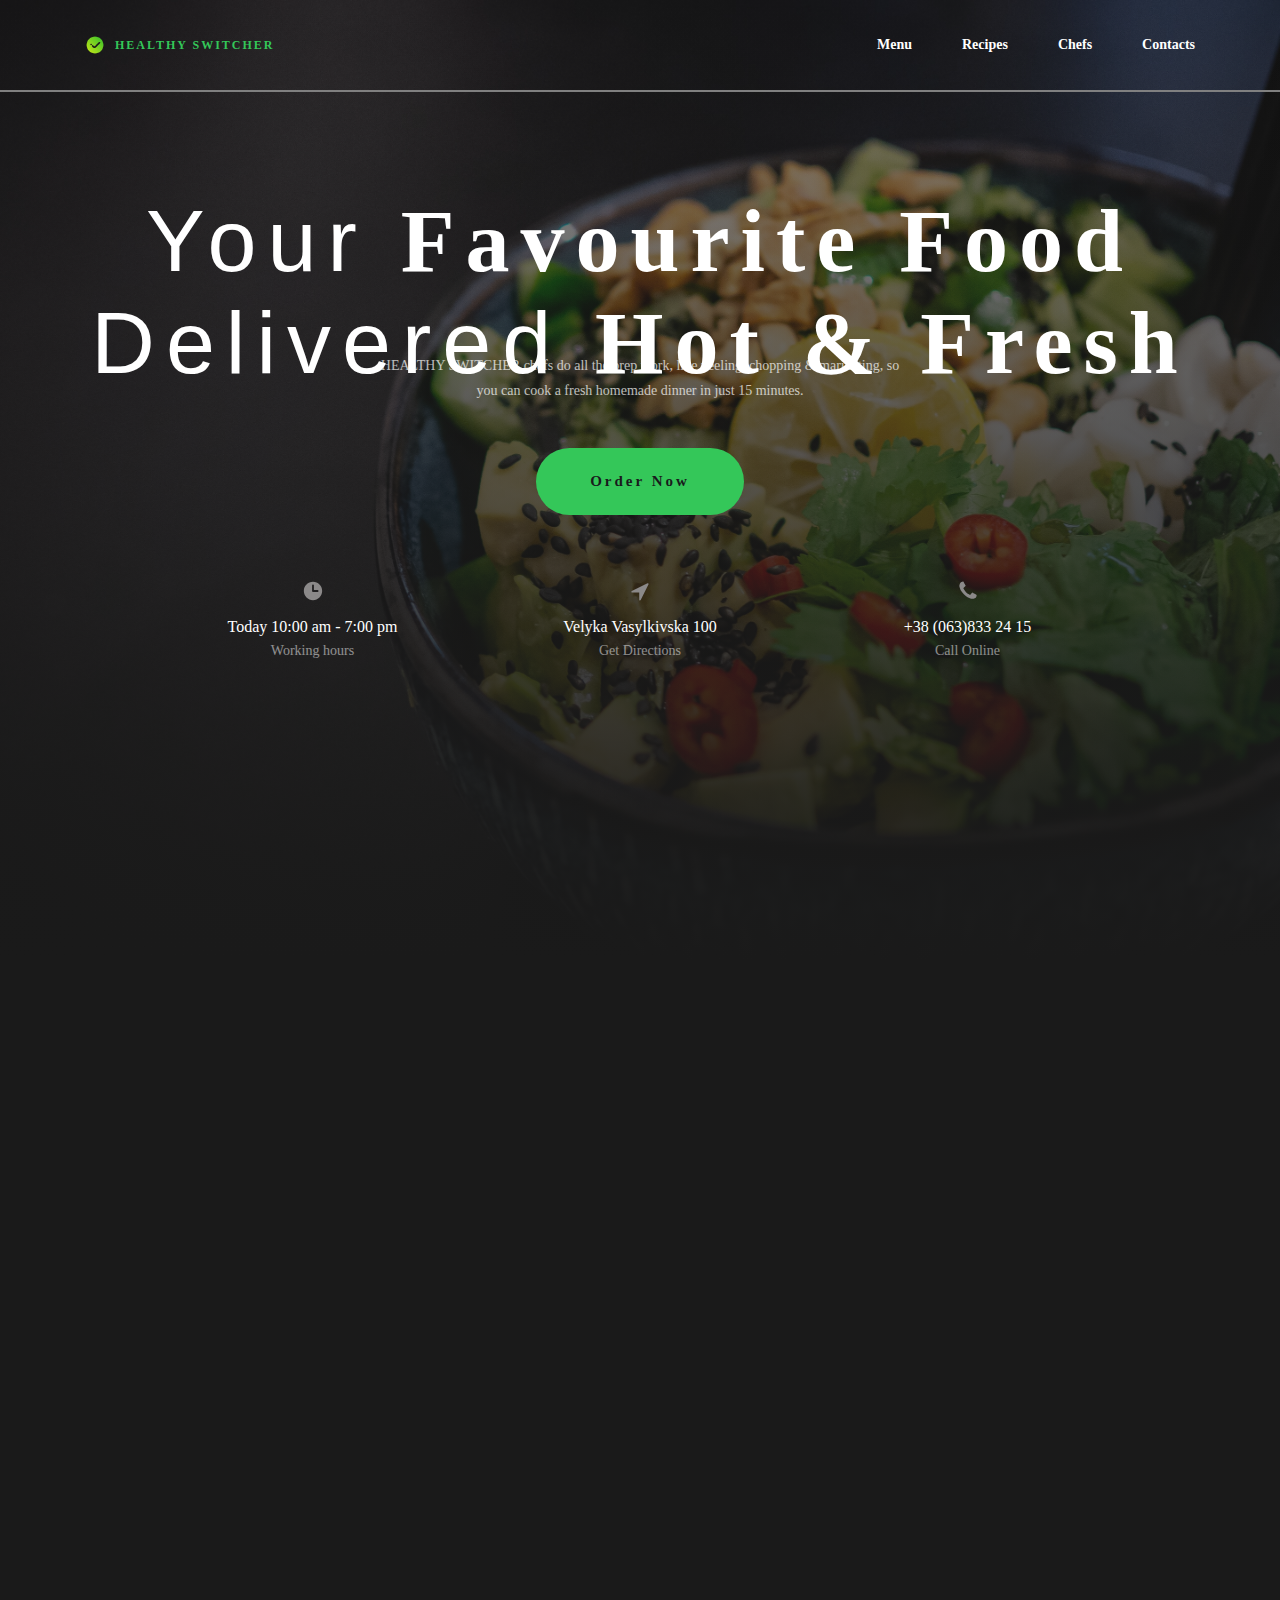
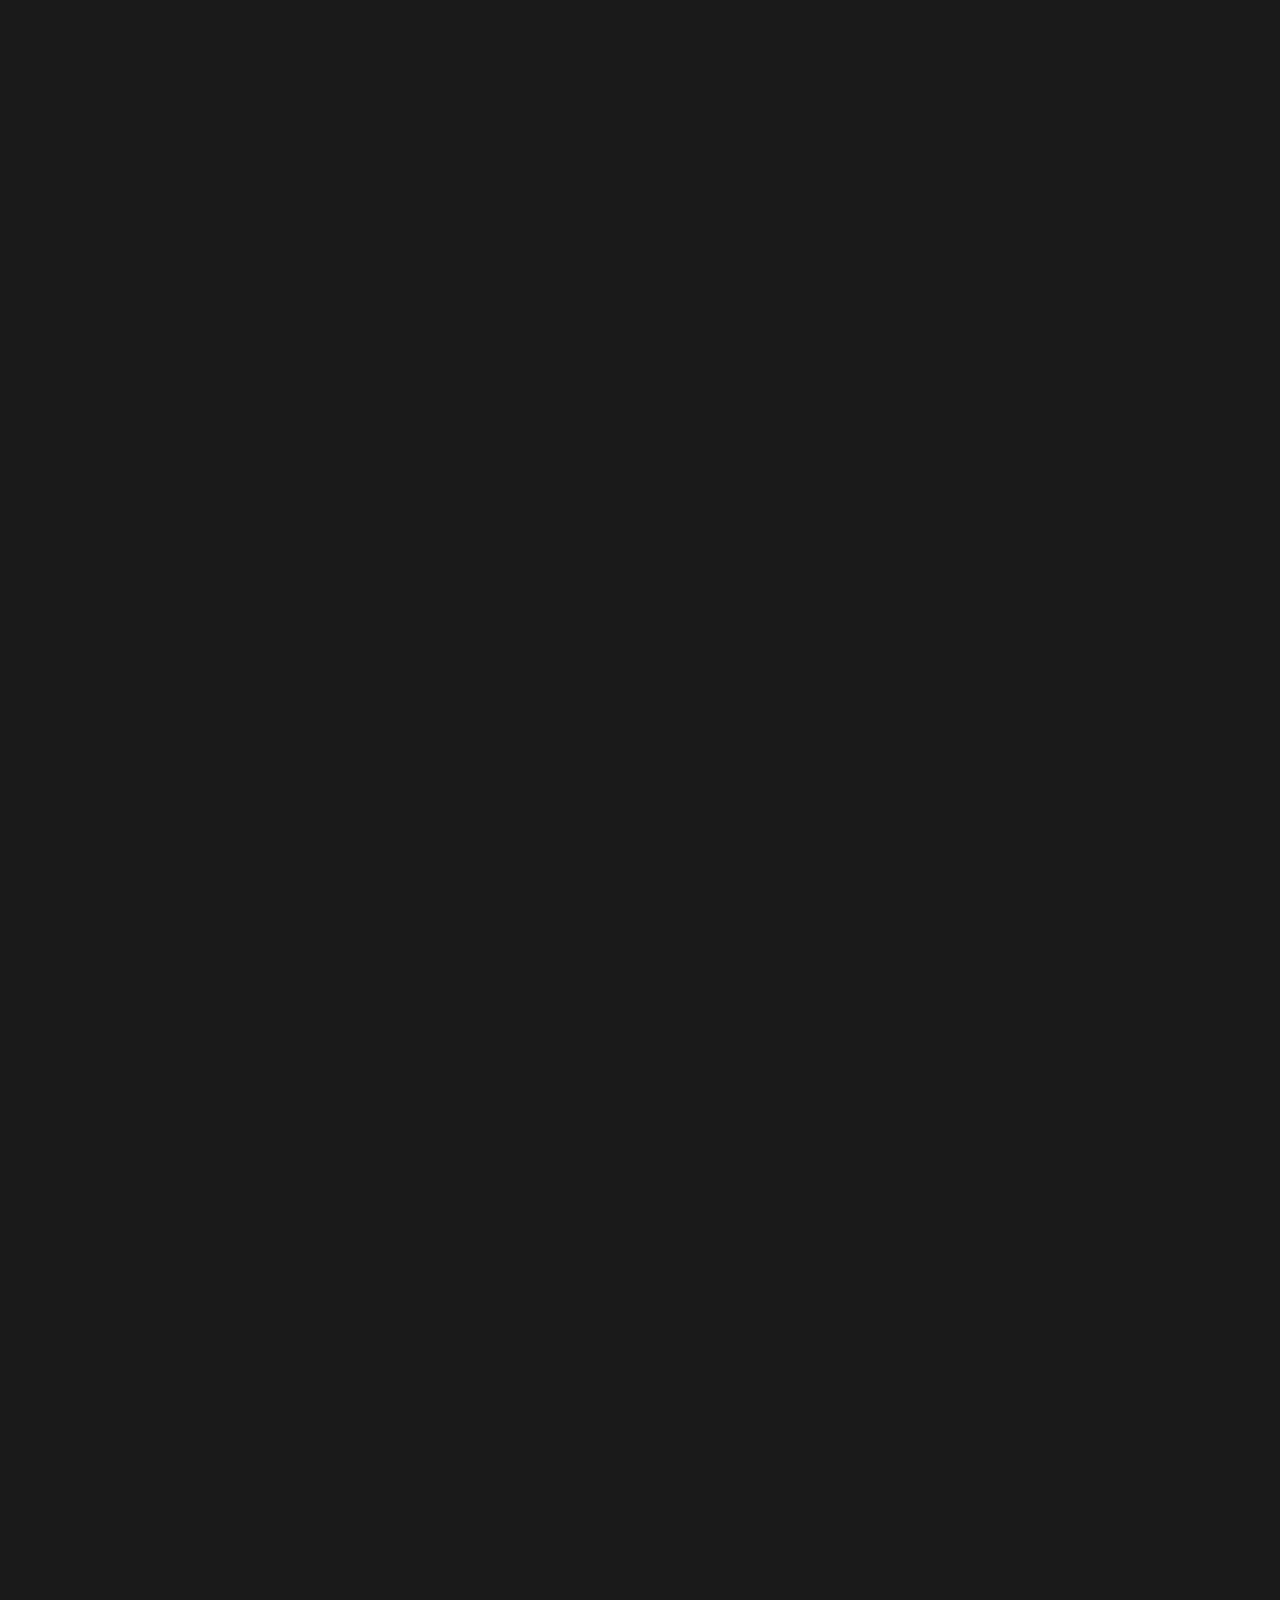
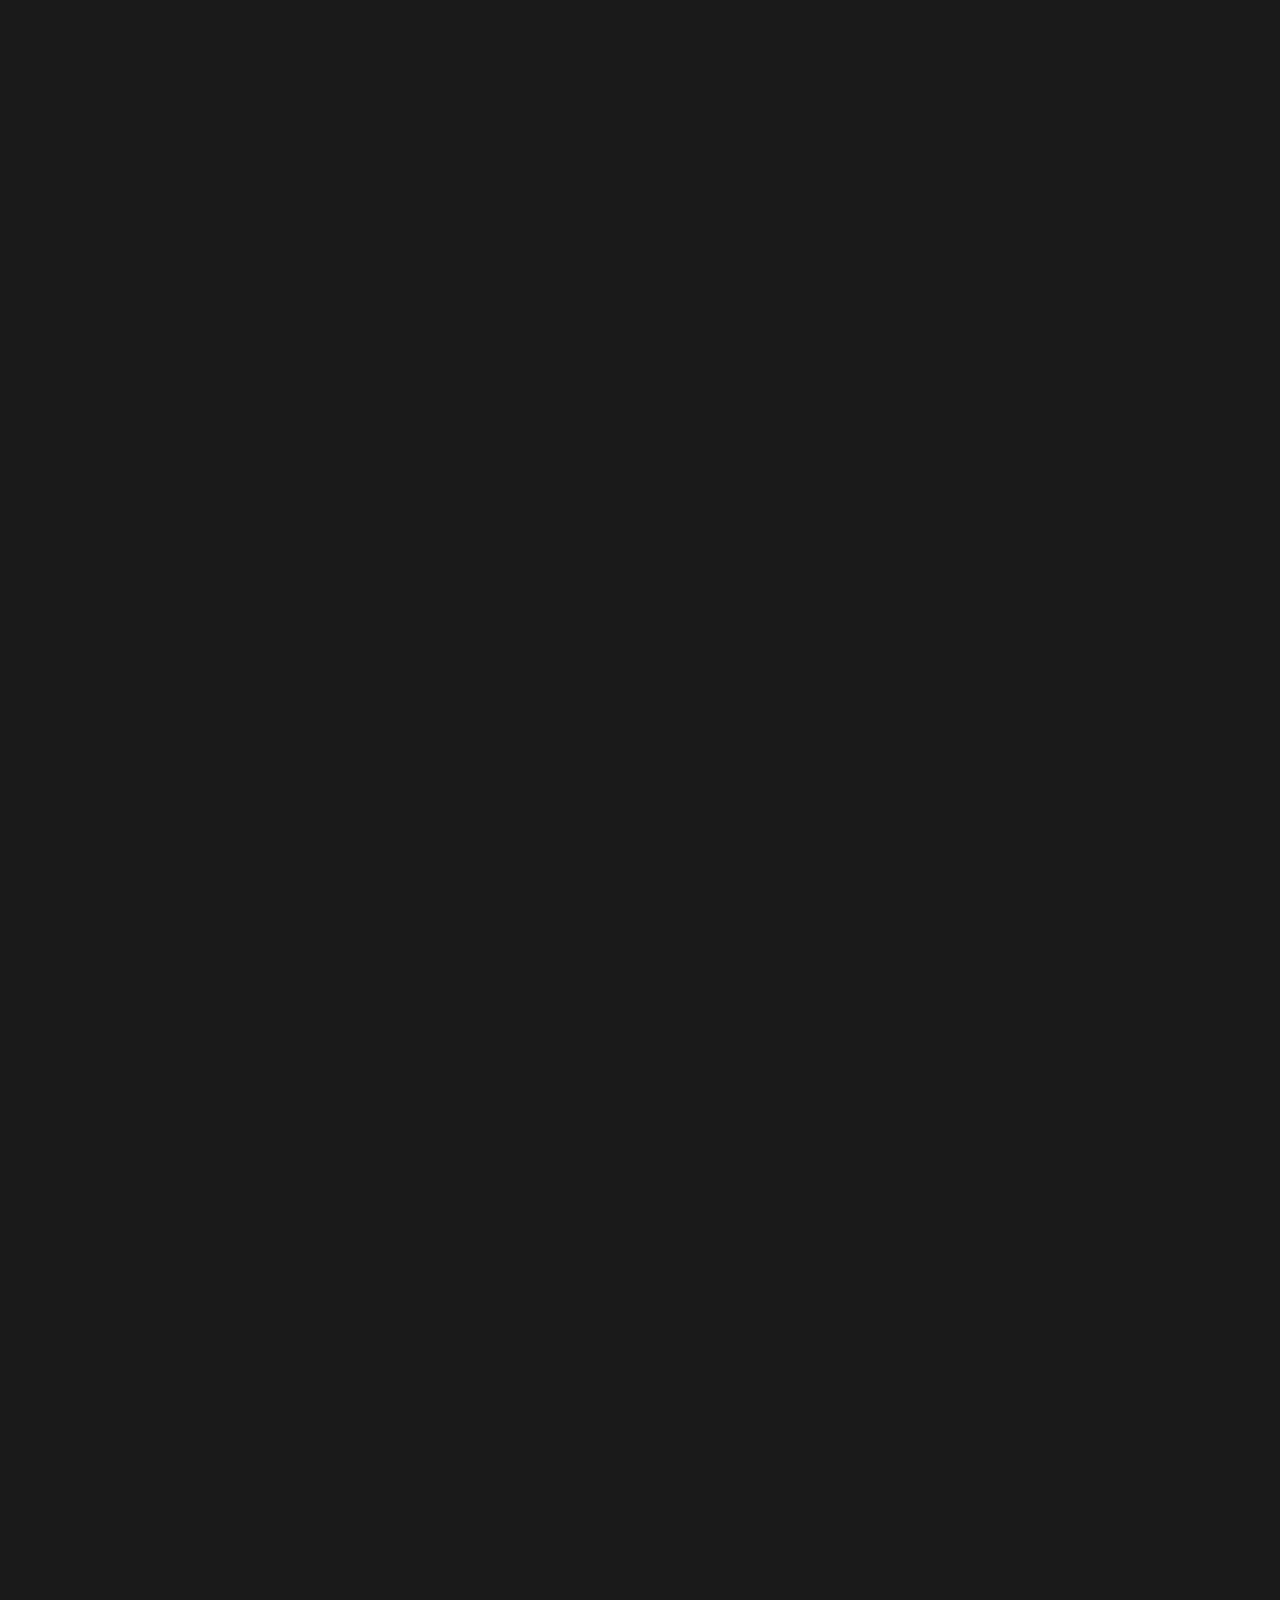
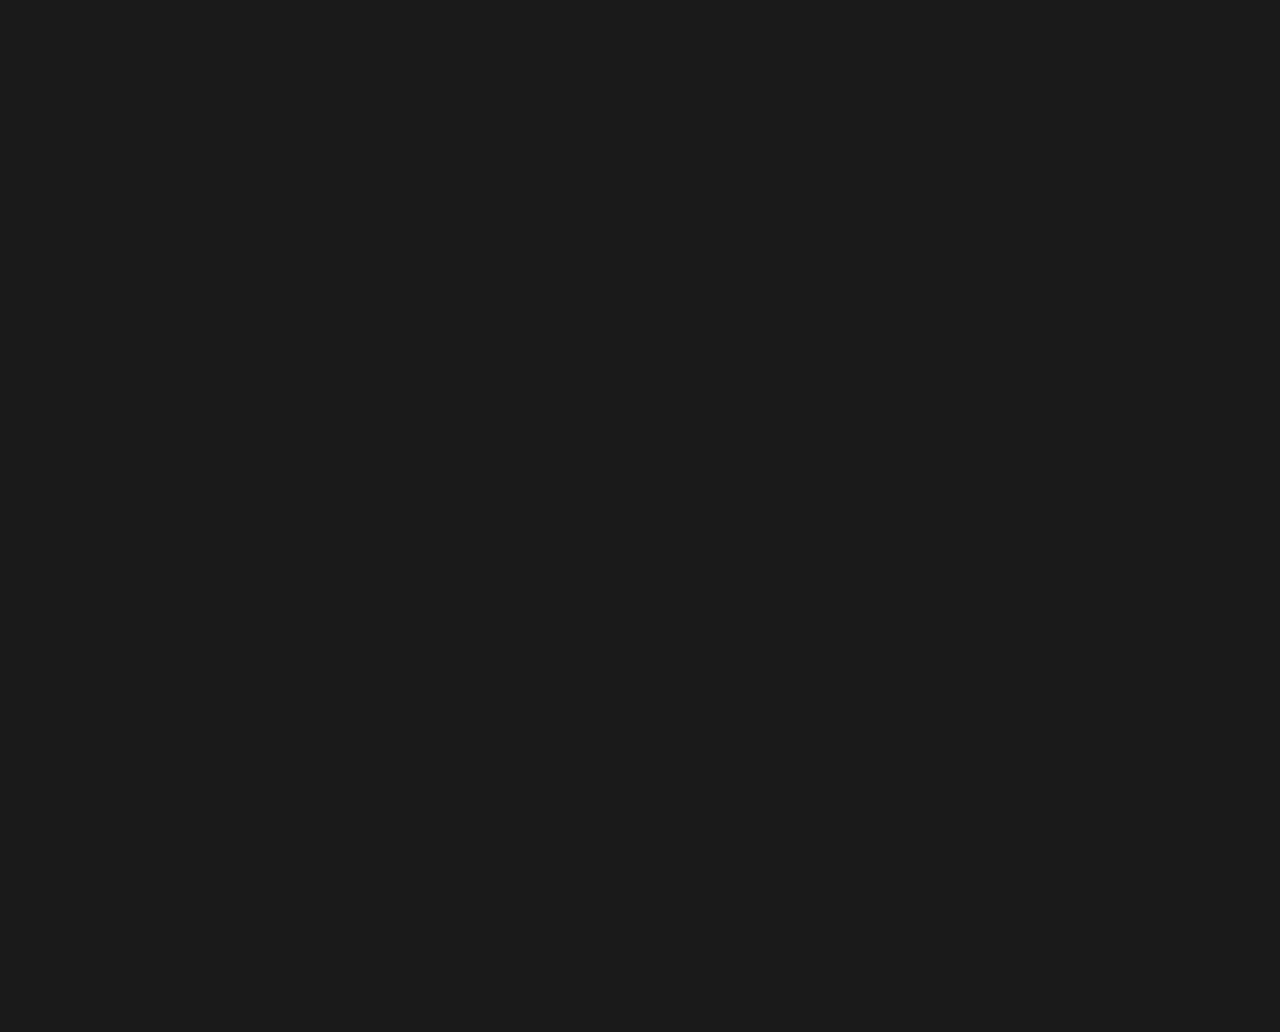
==== commit aa350975: "update responsive" ====
--- a/index.html
+++ b/index.html
@@ -21,7 +21,13 @@
   </head>
 
   <body>
+
+    
     <div class="container">
+      
+      <div class="modal fade">
+        <h1 class="modal-text">End of Inventory</h1>
+      </div>
 
       <div class="container-head">
 
@@ -588,7 +594,9 @@
       </div>
 
       <div class="container-recipes">
+
         <section class="recipes">
+
           <div class="typo-two typo-two-recipes">
             <div class="typo-two-item typo-recipes">
               <h2>RECIPES</h2>
@@ -597,9 +605,8 @@
           </div>
 
           <div class="content-recipes">
-            <div class="box-1">
-
-              <div class="box-big">
+
+              <div class="box-big img">
 
                 <span>
                   <svg
@@ -616,7 +623,7 @@
                   </svg>
                 </span>
 
-                <div class="cantain-text-box1 ">
+                <div class="cantain-text-box1">
                   <p>
                     Lorem ipsum dolor sit amet, consectetur adipiscing elit,
                   </p>
@@ -643,19 +650,17 @@
                   </div>
 
                 </div>
-              </div>
-
-            </div>
-
-            <div class="box-2">
+
+              </div>
 
               <div class="item-1 item">
+
                 <div class="cantain-text">
                   <p>
-                    Lorem ipsum dolor sit amet, consectetur adipiscing elit, sed
-                    do eiusmod tempor incididunt ut
+                    Lorem ipsum dolor sit amet, consectetur adipiscing elit, sed do eiusmod tempor incididunt ut
                   </p>
                 </div>
+
                 <div class="cantain-footer-left">
                   <div class="date">
                     <p>LUNCH</p>
@@ -672,15 +677,17 @@
                     </div>
                   </div>
                 </div>
+
               </div>
 
               <div class="item-2 item">
+
                 <div class="cantain-text">
                   <p>
-                    Lorem ipsum dolor sit amet, consectetur adipiscing elit, sed
-                    do eiusmod tempor incididunt ut
+                    Lorem ipsum dolor sit amet, consectetur adipiscing elit, sed do eiusmod tempor incididunt ut
                   </p>
                 </div>
+
                 <div class="cantain-footer-left">
                   <div class="date">
                     <p>DINNER</p>
@@ -697,15 +704,17 @@
                     </div>
                   </div>
                 </div>
+
               </div>
 
               <div class="item-3 item">
+
                 <div class="cantain-text">
                   <p>
-                    Lorem ipsum dolor sit amet, consectetur adipiscing elit, sed
-                    do eiusmod tempor incididunt ut
+                    Lorem ipsum dolor sit amet, consectetur adipiscing elit, sed do eiusmod tempor incididunt ut
                   </p>
                 </div>
+
                 <div class="cantain-footer-left">
                   <div class="date date-item3">
                     <p>SWEETS</p>
@@ -722,84 +731,8 @@
                     </div>
                   </div>
                 </div>
-              </div>
-<!-- 
-              <div class="item-1 item">
-                <div class="cantain-text">
-                  <p>
-                    Lorem ipsum dolor sit amet, consectetur adipiscing elit, sed
-                    do eiusmod tempor incididunt ut
-                  </p>
-                </div>
-                <div class="cantain-footer-left">
-                  <div class="date">
-                    <p>LUNCH</p>
-                    <span>07 Jan 2016</span>
-                  </div>
-                  <div class="cantain-footer-right">
-                    <div class="eye">
-                      <span><i class="fa fa-eye"></i></span>
-                      <span class="number">275</span>
-                    </div>
-                    <div class="eye">
-                      <span><i class="fa fa-comments"></i></span>
-                      <span class="number">27</span>
-                    </div>
-                  </div>
-                </div>
-              </div>
-
-              <div class="item-2 item">
-                <div class="cantain-text">
-                  <p>
-                    Lorem ipsum dolor sit amet, consectetur adipiscing elit, sed
-                    do eiusmod tempor incididunt ut
-                  </p>
-                </div>
-                <div class="cantain-footer-left">
-                  <div class="date">
-                    <p>DINNER</p>
-                    <span>07 Jan 2016</span>
-                  </div>
-                  <div class="cantain-footer-right">
-                    <div class="eye">
-                      <span><i class="fa fa-eye"></i></span>
-                      <span class="number">275</span>
-                    </div>
-                    <div class="eye">
-                      <span><i class="fa fa-comments"></i></span>
-                      <span class="number">27</span>
-                    </div>
-                  </div>
-                </div>
-              </div>
-
-              <div class="item-3 item">
-                <div class="cantain-text">
-                  <p>
-                    Lorem ipsum dolor sit amet, consectetur adipiscing elit, sed
-                    do eiusmod tempor incididunt ut
-                  </p>
-                </div>
-                <div class="cantain-footer-left">
-                  <div class="date date-item3">
-                    <p>SWEETS</p>
-                    <span>07 Jan 2016</span>
-                  </div>
-                  <div class="cantain-footer-right">
-                    <div class="eye">
-                      <span><i class="fa fa-eye"></i></span>
-                      <span class="number-item3">275</span>
-                    </div>
-                    <div class="eye">
-                      <span><i class="fa fa-comments"></i></span>
-                      <span class="number-item3">27</span>
-                    </div>
-                  </div>
-                </div>
-              </div> -->
-
-            </div>
+                
+              </div>
 
           </div>
         </section>
@@ -838,7 +771,7 @@
               </div>
 
               <div class="boxing-2 boxing">
-                <div class="tup">
+                <div class="tup tup-insta">
                   <div>
                     <span><i class="fa fa-instagram"></i></span>
                     <p>Instagram</p>
@@ -857,7 +790,7 @@
                         xmlns="http://www.w3.org/2000/svg"
                         viewBox="0 0 20 20"
                         fill="currentColor"
-                        class="w-5 h-5"
+                        class="arrow-Insta"
                       >
                         <path
                           fill-rule="evenodd"
--- a/style/about.css
+++ b/style/about.css
@@ -2,7 +2,6 @@
     width: 1110px;
     height: fit-content;
     margin: 0 auto;
-
     position: absolute;
     top: 850px;
     bottom: 0;
@@ -13,19 +12,18 @@
 .About-us {
     width: 1110px;
     background-color: #252525;
-
     font-family: "Helvetica Neue";
     display: flex;
     flex-direction: column;
     align-items: center;
     border-radius: 6px;
     color: #fff;
-
-
+    visibility: hidden;
+    padding: 10px;
 }
 
 .typo {
-    width: 577px;
+    width: 100%;
     text-align: center;
     margin-top: 100px;
     position: relative;
@@ -47,6 +45,8 @@
     right: -99px;
     left: -100px;
     color: #D9D9D9;
+    width: 100%;
+    margin: 0 auto;
 }
 
 .content-about {
@@ -63,8 +63,7 @@
 }
 
 .text-about {
-    width: 61%;
-    height: 60px;
+    width: 70%;
     margin: 0 auto;
     color: #A6A6A6;
     line-height: 30px;
@@ -72,24 +71,17 @@
 }
 
 .picther {
-    width: 100%;
-    height: auto;
     display: flex;
     justify-content: center;
-    gap: 10px;
     align-items: center;
     position: relative;
-}
-
-.img-about-us {
-    max-width: 50%;
 }
 
 .arrow-left {
     width: 80px;
     color: grey;
     position: absolute;
-    transform: translateX(-180%);
+    transform: translate(-180%, -50%);
     stroke-width: 0.7px;
     opacity: 20%;
 }
@@ -100,7 +92,7 @@
     position: absolute;
     stroke-width: 0.7px;
     opacity: 20%;
-    transform: translateX(90%);
+    transform: translate(90%, -50%);
 }
 
 @keyframes fade {
@@ -123,50 +115,30 @@
     animation-duration: 1.5s;
   }
 
-
 /* ----------------------------------------------------------------- */
 
 @media screen and (max-width:1200px) {
     .container-about {
         width: 900px;
-        margin: 0 auto;
-
         top: 640px;
-
     }
 
     .About-us {
         max-width: 100%;
-
+        visibility: visible;
     }
 
     .text-about {
         width: 75%;
     }
-
-    .arrow-left {
-        width: 60px;
-    }
-
-    .arrow-right {
-        width: 60px;
-    }
 }
 
 @media screen and (max-width:992px) {
     .container-about {
         width: 730px;
-        margin: 0 auto;
-
-        top: 530px;
-    }
-
-    .About-us {
-        max-width: 100%;
     }
 
     .typo {
-        height: 90px;
         margin-top: 40px;
         margin-bottom: 10px;
     }
@@ -178,12 +150,18 @@
     .typo h3 {
         font-size: 22px;
         top: 34px;
-        right: -95px;
         letter-spacing: 7px;
     }
 
     .content-about {
         gap: 55px;
+    }
+}
+
+@media screen and (max-width:768px) {
+    .container-about {
+        width: 577px;
+        top: 520px;
     }
 
     .text-about {
@@ -191,37 +169,6 @@
         width: 535px;
     }
 
-    .img-about-us {
-        width: 50%;
-    }
-
-    .arrow-left {
-        width: 40px;
-    }
-
-    .arrow-right {
-        width: 40px;
-    }
-}
-
-@media screen and (max-width:850px) {
-    .container-about {
-        top: 480px;
-    }
-}
-
-@media screen and (max-width:768px) {
-    .container-about {
-        width: 577px;
-        margin: 0 auto;
-
-        top: 410px;
-    }
-
-    .About-us {
-        max-width: 100%;
-    }
-
     .typo h2 {
         font-size: 55px;
     }
@@ -229,78 +176,28 @@
     .typo h3 {
         font-size: 15px;
         top: 24px;
-        right: -88px;
-    }
-
-    .typo {
-        height: 60px;
+    }
+
+    .arrow-left {
+        width: 60px;
+    }
+
+    .arrow-right {
+        width: 60px;
+    }
+}
+
+@media screen and (max-width:576px) {
+    .container-about {
+        max-width: 90%;
+        top: 400px;
+    }
+
+    .typo h3 {
+        font-size: 11px;
     }
 
     .content-about {
-        gap: 30px;
-    }
-
-    .picther {
-        align-items: center;
-        flex-direction: column;
-    }
-
-    .img-about-us {
-        width: 50%;
-    }
-
-    .arrow-left {
-        width: 50px;
-        transform: translate(-460%, 170%);
-    }
-
-    .arrow-right {
-        width: 50px;
-        transform: translate(370%, -275%);
-    }
-}
-
-@media screen and (max-width:670px) {
-    .container-about {
-        max-width: 100%;
-        margin: 0 auto;
-
-        top: 350px;
-    }
-
-}
-@media screen and (max-width:576px) {
-    .container-about {
-        max-width: 100%;
-        margin: 0 auto;
-
-        top: 330px;
-    }
-
-    .About-us {
-        max-width: 100%;
-    }
-
-    .typo {
-        height: 50px;
-        margin-top: 40px;
-        margin-bottom: 10px;
-    }
-
-    .typo h2 {
-        font-size: 45px;
-
-    }
-
-    .typo h3 {
-        font-size: 8px;
-        top: 23px;
-        right: -90px;
-
-    }
-
-    .content-about {
-        gap: 5px;
         padding: 0;
     }
 
@@ -310,35 +207,23 @@
         font-size: 10px;
     }
 
-
-
     .picther {
-        width: 100%;
-        margin: 40px auto 0 auto;
-        height: 500px;
-
-    }
-
-    .img-about-us {
-        width: 50%;
+        margin: 40px auto 28px auto;
+        height: 330px;
     }
 
     .arrow-left {
-        width: 40px;
-        transform: translateY(-550%) rotate(90deg);
+        width: 50px;
+        transform: rotate(-90deg);
+        bottom: 0;
+        left: 45%;
     }
 
     .arrow-right {
-        width: 40px;
-        transform: translateY(550%) rotate(90deg);
-    }
-
-}
-
-@media screen and (max-width: 350px) {
-    .text-about {
-        width: 250px;
-        font-size: 8px;
-    }
-
-}+        width: 50px;
+        transform: rotate(-90deg);
+        top: 0;
+        left: 45%;
+    }
+
+}
--- a/style/chefz.css
+++ b/style/chefz.css
@@ -23,7 +23,7 @@
     display: flex;
     flex-direction: column;
     align-items: center;
-    /* justify-content: center; */
+    visibility: hidden;
     gap: 40px;
 }
 
@@ -74,9 +74,6 @@
     font-weight: 400;
     letter-spacing: -0.22px;
 }
-.box-user-text a:hover {
-    color: #34C759;
-}
 
 .box-user-text p {
     font-size: 12px;
@@ -104,6 +101,27 @@
     object-fit: cover;
 }
 
+/* -------------------- */
+
+.content-box-user img:hover {
+    width: 70px;
+    height: 70px;
+}
+
+.box-user-text a:hover {
+    color: #34C759;
+}
+
+.img-item-one:hover {
+    width: 165px;
+    height: 70px;
+}
+
+.img-item-two:hover {
+    width: 70px;
+    height: 70px;
+}
+
 /* -------------------------------------------- */
 
 @media screen and (max-width:1200px) {
--- a/style/deshes.css
+++ b/style/deshes.css
@@ -22,7 +22,7 @@
     display: flex;
     flex-direction: column;
     align-items: center;
-    /* justify-content: space-between; */
+    visibility: hidden;
 }
 
 .typo-two-deshes {
@@ -164,6 +164,29 @@
     font-weight: 900;
     letter-spacing: 1px;
 }
+.button-grey:hover {
+    border: 2px solid #262626;
+    background-color: #303030;
+}
+
+.modal {
+    display: none;
+    align-items: center;
+    justify-content: center;
+    width: 600px;
+    height: 300px;
+    background-image: linear-gradient(45deg , #303030 40%, #201e1e);
+    position: fixed;
+    top: 20px;
+    transform: translateX(3%);
+    z-index: 10;
+    border-radius: 10px;
+}
+
+.modal-text {
+    color: #34C759;
+    font-size: 52px;
+}
 
 
 /* --------------------------------------------------------------------------- */
@@ -171,9 +194,7 @@
 @media screen and (max-width:1200px) {
     .dishes {
         width: 900px;
-        margin: 100px auto;
         height: 1739px;
-        justify-content: start;
     }
 
     .typo-two-deshes {
@@ -181,11 +202,6 @@
         height: 170px;
     }
 
-    .typo-two-item {
-        height: 120px;
-
-    }
-
     .contain-box-items {
         grid-template-columns: repeat(2, 350px);
         grid-template-rows: repeat(3, 490px);
@@ -193,9 +209,15 @@
 
     .typo-deshes h3 {
         font-size: 26px;
-        top: 27px;
-        right: 10px;
-
+    }
+
+    .modal {
+        width: 500px;
+        height: 200px;
+    }
+
+    .modal-text {
+        font-size: 48px;
     }
 }
 
@@ -207,20 +229,10 @@
 
     .dishes {
         width: 768px;
-        margin: 100px auto;
-        height: 1739px;
-        align-items: center;
-        justify-content: start;
     }
 
     .typo-two-deshes {
         width: 730px;
-        height: 170px;
-    }
-
-    .typo-two-item {
-        height: 120px;
-
     }
 
     .contain-box-items {
@@ -232,79 +244,70 @@
 @media screen and (max-width:768px) {
     .container-deshes {
         width: 600px;
-        margin: 0 auto;
     }
 
     .dishes {
         width: 600px;
-        margin: 100px auto;
         height: 3265px;
-        align-items: center;
-        justify-content: start;
     }
 
     .typo-two-deshes {
         width: 600px;
-        height: 170px;
-    }
-
-    .typo-two-item {
-        height: 200px;
-
     }
 
     .contain-box-items {
         grid-template-columns: repeat(auto-fill, 350px);
         grid-template-rows: repeat(3, 490px);
     }
+
+    .modal {
+        width: 400px;
+        height: 100px;
+    }
+
+    .modal-text {
+        font-size: 26px;
+    }
 }
 
 @media screen and (max-width:576px) {
     .container-deshes {
-        width: 100%;
-        margin: 0 auto;
+        width: 95%;
     }
 
     .dishes {
         width: 100%;
-        margin: 100px auto;
         height: auto;
-        align-items: center;
-        justify-content: start;
     }
 
     .typo-two-deshes {
         width: 100%;
+    }
+
+    .typo-two-deshes .typo-two-item h2 {
+        font-size: 76px;
+    }
+
+    .typo-deshes h3 {
+        letter-spacing: 8px;
+    }
+
+    .modal {
+        width: 300px;
         height: 100px;
     }
 
-    .typo-two-item h2 {
-        font-size: 50px;
-    }
-
-    .typo-deshes h3 {
-        font-size: 12px;
-        top: 16px;
-        right: -2px;
-        letter-spacing: 8px;
-    }
-
-    .typo-two-item {
-        height: 200px;
-
-    }
-
-
+    .modal-text {
+        font-size: 22px;
+    }
 }
 
 @media screen and (max-width:350px) {
     .contain-box-items {
         grid-template-columns: repeat(1, 1fr);
-        /* grid-template-rows: repeat(3, 490px); */
     }
 
     .box-top span img {
         right: 15%;
     }
-
 }--- a/style/footer.css
+++ b/style/footer.css
@@ -1,9 +1,7 @@
-
-
 .footer {
     height: 275px;
     background-color: #252525;
-    /* margin-top: 150px; */
+    visibility: hidden;
 }
 
 .footer-tup {
--- a/style/head.css
+++ b/style/head.css
@@ -7,6 +7,7 @@
 body {
     background-color: grey;
     font-family: "Helvetica Neue";
+    position: relative;
 }
 
 
@@ -305,6 +306,7 @@
 
     .bottom {
         height: 572px;
+        gap: 30px;
     }
 
     .bottom .title {
@@ -349,14 +351,7 @@
     }
 }
 
-
-
-
 @media screen and (max-width:768px) {
-    .header {
-        
-    }
-
     .top {
         width: 600px;
     }
@@ -493,6 +488,7 @@
 
     .bottom {
         max-width: 100%;
+        justify-content: space-evenly;
     }
 
     .bottom span i {
@@ -534,8 +530,6 @@
     }
 }
 
-
-
 @media screen and (max-width:576px) {
     .container{
         max-width: 100%;
--- a/style/recipes.css
+++ b/style/recipes.css
@@ -1,3 +1,10 @@
+.content-recipes {
+    display: grid;
+    grid-template-columns: repeat(2 , 1fr);
+    grid-template-rows: repeat(3 , 1fr);
+    gap: 30px;
+}
+
 .typo-recipes {
     position: relative;
     max-width: fit-content;
@@ -24,6 +31,7 @@
     flex-direction: column;
     align-items: center;
     gap: 50px;
+    visibility: hidden;
 }
 
 .typo-two-recipes {
@@ -33,15 +41,6 @@
     margin: 0 auto;
 }
 
-.content-recipes {
-    display: flex;
-    justify-content: space-between;
-    width: 1110px;
-    margin: 0 auto;
-    flex-wrap: wrap;
-    gap: 30px;
-}
-
 /* ------------------------------------------------------- */
 
 .box-1 {
@@ -64,6 +63,24 @@
     align-items: center;
     justify-content: space-evenly;
     flex-direction: column;
+
+    grid-row: 1 / 4;
+    grid-column: 1 / 2;
+
+    width: 540px;
+    height: 510px;
+    border-radius: 5px;
+
+    position: relative;
+
+}
+
+.img {
+    background-image: url(../images/de49247e57416fbb498a0ce9b4d4ee88.png), linear-gradient(rgb(97, 97, 97), rgb(97, 97, 97));
+    background-size: cover;
+    background-position-x: -112px;
+    background-blend-mode: overlay;
+    background-repeat: repeat-x;
 }
 
 .icon-svg-2 {
@@ -134,6 +151,8 @@
     height: 150px;
     background-color: #252525;
     padding: 30px;
+
+    grid-column: 2 / 3;
 }
 
 .cantain-text {
@@ -191,16 +210,23 @@
     margin-right: 15px;
 }
 
+.item-1 {
+    background-color: #252525;
+
+}
+
 .item-2 {
     background-image: url(../images/363783d93044b3ec910a28d03b626b6f.png), linear-gradient(rgb(189, 189, 189), rgb(189, 189, 189));
     background-size: cover;
     background-position-y: -105px;
     background-blend-mode: overlay;
+
 }
 
 .item-3 {
     background-color: #34C759;
     color: #000;
+
 }
 
 .date-item3 p {
@@ -216,50 +242,14 @@
     font-size: 12px;
 }
 
-/* .g {
-    display: flex;
-    align-items: center;
-    justify-content: center;
-    flex-direction: column;
-    gap: 50px;
-} */
-
-/* .toop {
-    text-align: center;
-    display: flex;
-    flex-direction: column;
-    gap: 20px;
-    width: 359px;
-    height: 300px;
-} */
-
-
-
-/* .tarikh {
-    font-size: 14px;
-    font-weight: 400;
-    margin-top: 80px;
-} */
-
-/* .down {
-    text-align: center;
-    display: flex;
-    align-items: center;
-    justify-content: center;
-    gap: 30px;
-} */
-
 /* ------------------------------------------------------ */
 
 @media screen and (max-width:1200px) {
     .content-recipes {
         max-width: 900px;
         margin: 0 auto;
-    }
-
-    .content-recipes {
-        width: auto;
-        justify-content: center;
+        display: flex;
+        flex-direction: column;
     }
 
     .typo-recipes h3 {
@@ -268,7 +258,7 @@
     }
 
     .recipes {
-        height: 1220px;
+        height: 100%;
     }
 }
 
@@ -286,19 +276,10 @@
         width: 730px;
     }
 
-    .content-recipes {
-        width: auto;
-        justify-content: center;
-    }
-
     .typo-recipes h3 {
         font-size: 27px;
         top: 27px;
     }
-
-    .recipes {
-        height: 1220px;
-    }
 }
 
 @media screen and (max-width:768px) {
@@ -316,25 +297,22 @@
         width: 600px;
     }
 
-    .content-recipes {
-        width: auto;
-        justify-content: center;
-    }
-
     .typo-recipes h3 {
         font-size: 27px;
         top: 27px;
     }
-
-    .recipes {
-        height: 1300px;
-    }
 }
 
 @media screen and (max-width:576px) {
+    .container-recipes {
+        width: 95%;
+        margin: 0 auto;
+    }
+
     .content-recipes {
         max-width: 100%;
         margin: 0 auto;
+        height: 100%;
     }
 
     .recipes {
@@ -348,11 +326,6 @@
         height: 120px;
     }
 
-    .content-recipes {
-        width: auto;
-        justify-content: center;
-    }
-
     .typo-two-item h2 {
         letter-spacing: 10px;
     }
@@ -363,20 +336,8 @@
         letter-spacing: 8px;
     }
 
-    .recipes {
-        height: 1172px;
-    }
-
     .box-1 {
         max-width: 100%;
-    }
-
-    .toop {
-        max-width: 100%;
-    }
-
-    .toop h6 {
-        font-size: 20px;
     }
 
     .icon-svg-2 {
@@ -384,40 +345,15 @@
         height: 30px;
     }
 
+    .box-big {
+        width: 100%;
+    }
+
     .item {
         width: 100%;
-        padding: 20px;
-        display: flex;
-        flex-direction: column;
-        justify-content: space-between;
-    }
+    }
+
     .item-2{
         background-position-y: -50px;
     }
-
-    .cantain-text p {
-        font-size: 10px;
-        line-height: 25px;
-    }
-
-    .date p {
-        font-size: 8px;
-    }
-
-    .date span {
-        font-size: 10px;
-    }
-
-    .number {
-        font-size: 10px;
-    }
-
-    .eye span i {
-        font-size: 15px;
-        margin-right: 10px;
-    }
-
-    .cantain-footer-right {
-        gap: 15px;
-    }
 }--- a/style/SOCIAL.css
+++ b/style/SOCIAL.css
@@ -24,6 +24,7 @@
     flex-direction: column;
     align-items: center;
     gap: 50px;
+    visibility: hidden;
 }
 
 .typo-two-SOCIAL {
@@ -83,6 +84,14 @@
     border: 2px solid #ffffff0f;
     border-radius: 100px;
     color: #ffffff70;
+}
+
+.tup h6:hover {
+    border: 2px solid #ffffff0f;
+    color: black;
+    background-color: #ffffff70;
+    font-size: 11px;
+    transition: 0.2s ease-in-out 0.1s;
 }
 
 .tup span {
--- a/style/work.css
+++ b/style/work.css
@@ -4,9 +4,10 @@
     background-color: #1a1a1a;
     margin: 650px auto 0 auto;
     color: #fff;
-
+    
     display: flex;
     flex-direction: column;
+    visibility: hidden;
 }
 
 .typo-two-work {
@@ -113,34 +114,6 @@
     opacity: 50%;
 }
 
-/* .itemone {
-    background-color: #34C759;
-}
-
-.itemone h5 {
-    margin: 1rem 0;
-    font-size: 22px;
-    font-weight: 400;
-    letter-spacing: 1px;
-    color: #191919;
-}
-
-.itemone p {
-    font-size: 13px;
-    font-weight: 400;
-    letter-spacing: 0.6px;
-    line-height: 18px;
-    color: #191919;
-}
-
-.worker-item .worker-item-title h5::after {
-    content: "";
-    border: 1.5px solid #191919;
-    display: block;
-    width: 62px;
-    margin: 20px 0;
-} */
-
 .worker-item h5::after {
     content: "";
     border: 1.5px solid #34C759;
@@ -149,7 +122,6 @@
     margin: 20px 0;
 }
 
-
 /* --------------------------------------------------------------- */
 
 @media screen and (max-width:1200px) {
@@ -175,7 +147,7 @@
     .item-work h3 {
         font-size: 26px;
         top: 26px;
-        right: 300px;
+        right: 11px;
     }
 
 }
@@ -196,10 +168,6 @@
         width: 730px;
         height: 230px
     }
-
-    .item-work h3 {
-        right: 215px;
-    }
 }
 
 @media screen and (max-width:768px) {
@@ -210,7 +178,7 @@
 
     .work {
         width: 100%;
-        margin: 550px auto 0 auto;
+        margin: 430px auto 0 auto;
 
     }
 
@@ -220,9 +188,6 @@
 
     .item-work {
         height: 80px;
-    }
-    .item-work h3 {
-        right: 150px;
     }
 }
 
@@ -238,8 +203,8 @@
     }
 
     .work {
-        width: 100%;
-        margin: 710px auto 0 auto;
+        /* width: 100%; */
+        /* margin: 710px auto 0 auto; */
         height: auto;
 
     }
@@ -262,7 +227,7 @@
     .item-work h3 {
         font-size: 12px;
         top: 16px;
-        right: 39px;
+        right: 3px;
         letter-spacing: 8px;
     }
 
@@ -274,6 +239,7 @@
     .worker-item {
         width: 240px;
         height: 190px;
+        justify-self: center;
     }
 
     .itemone h5 {
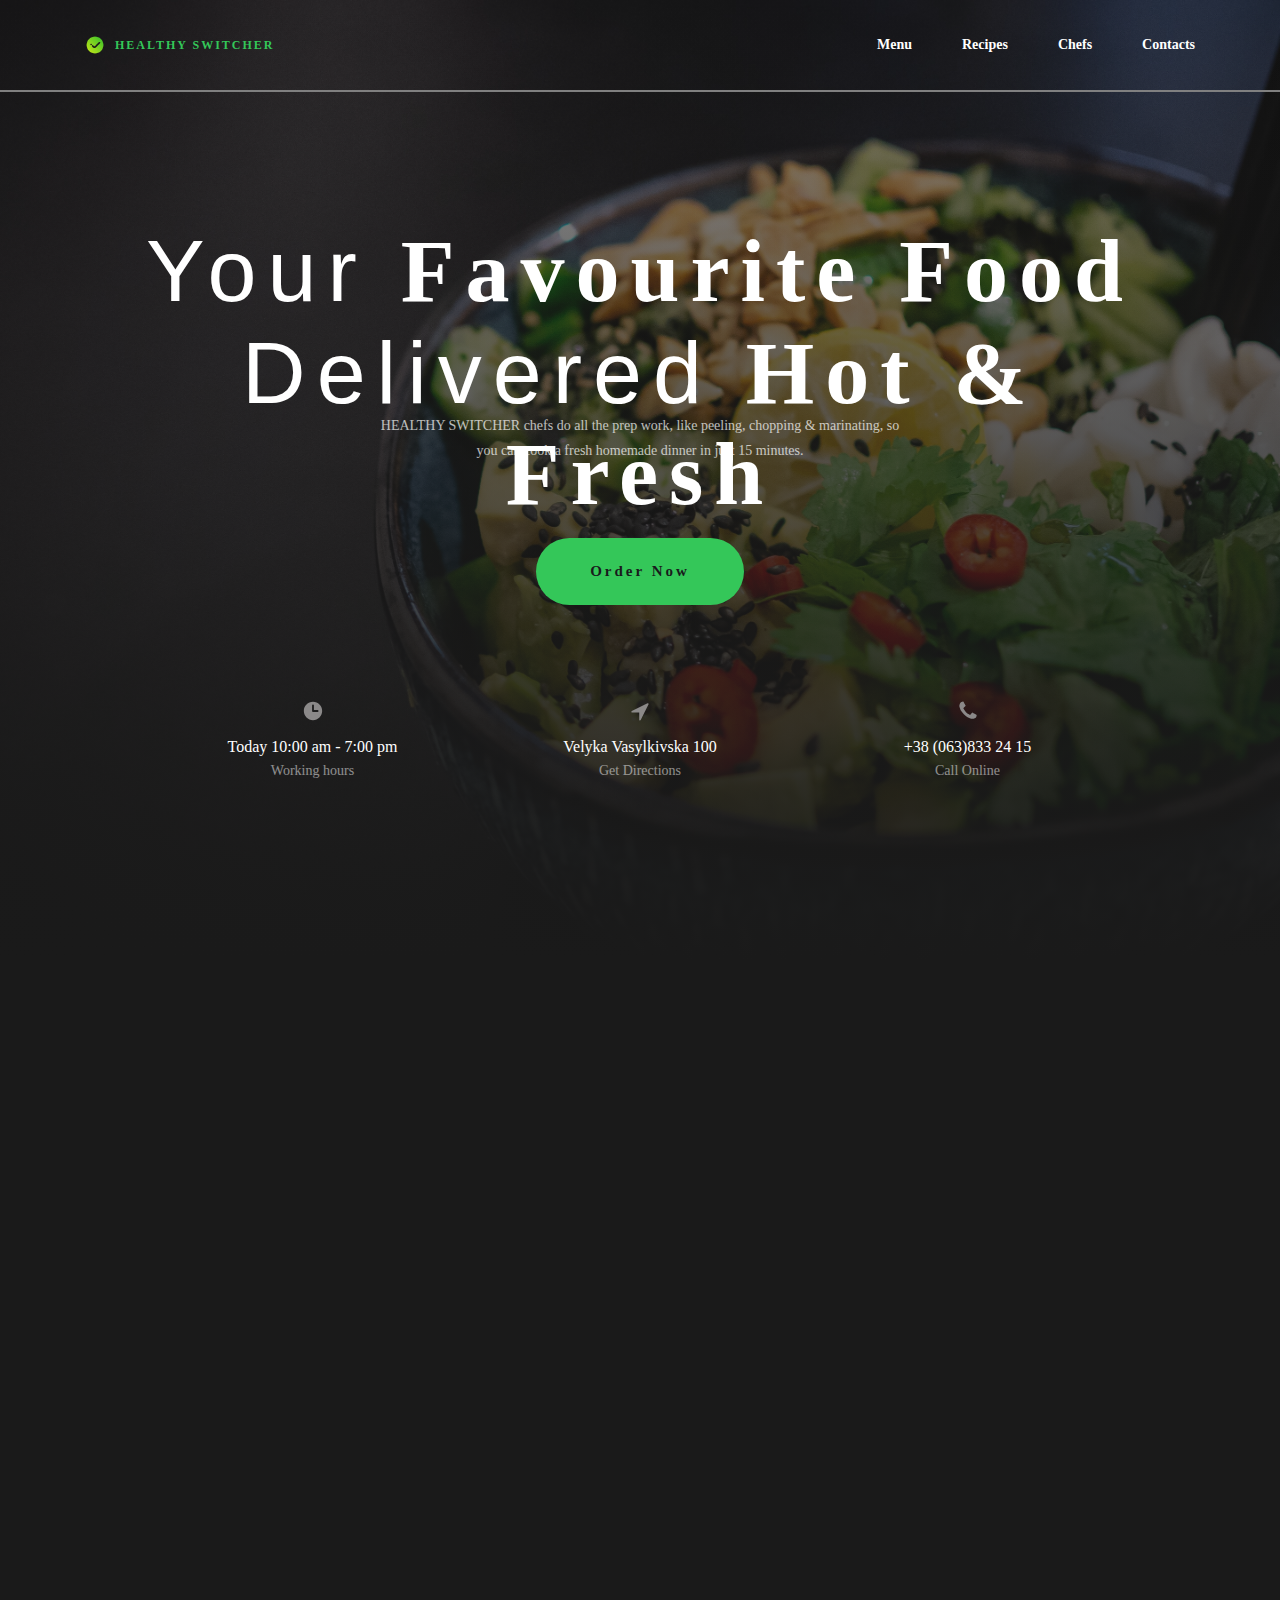
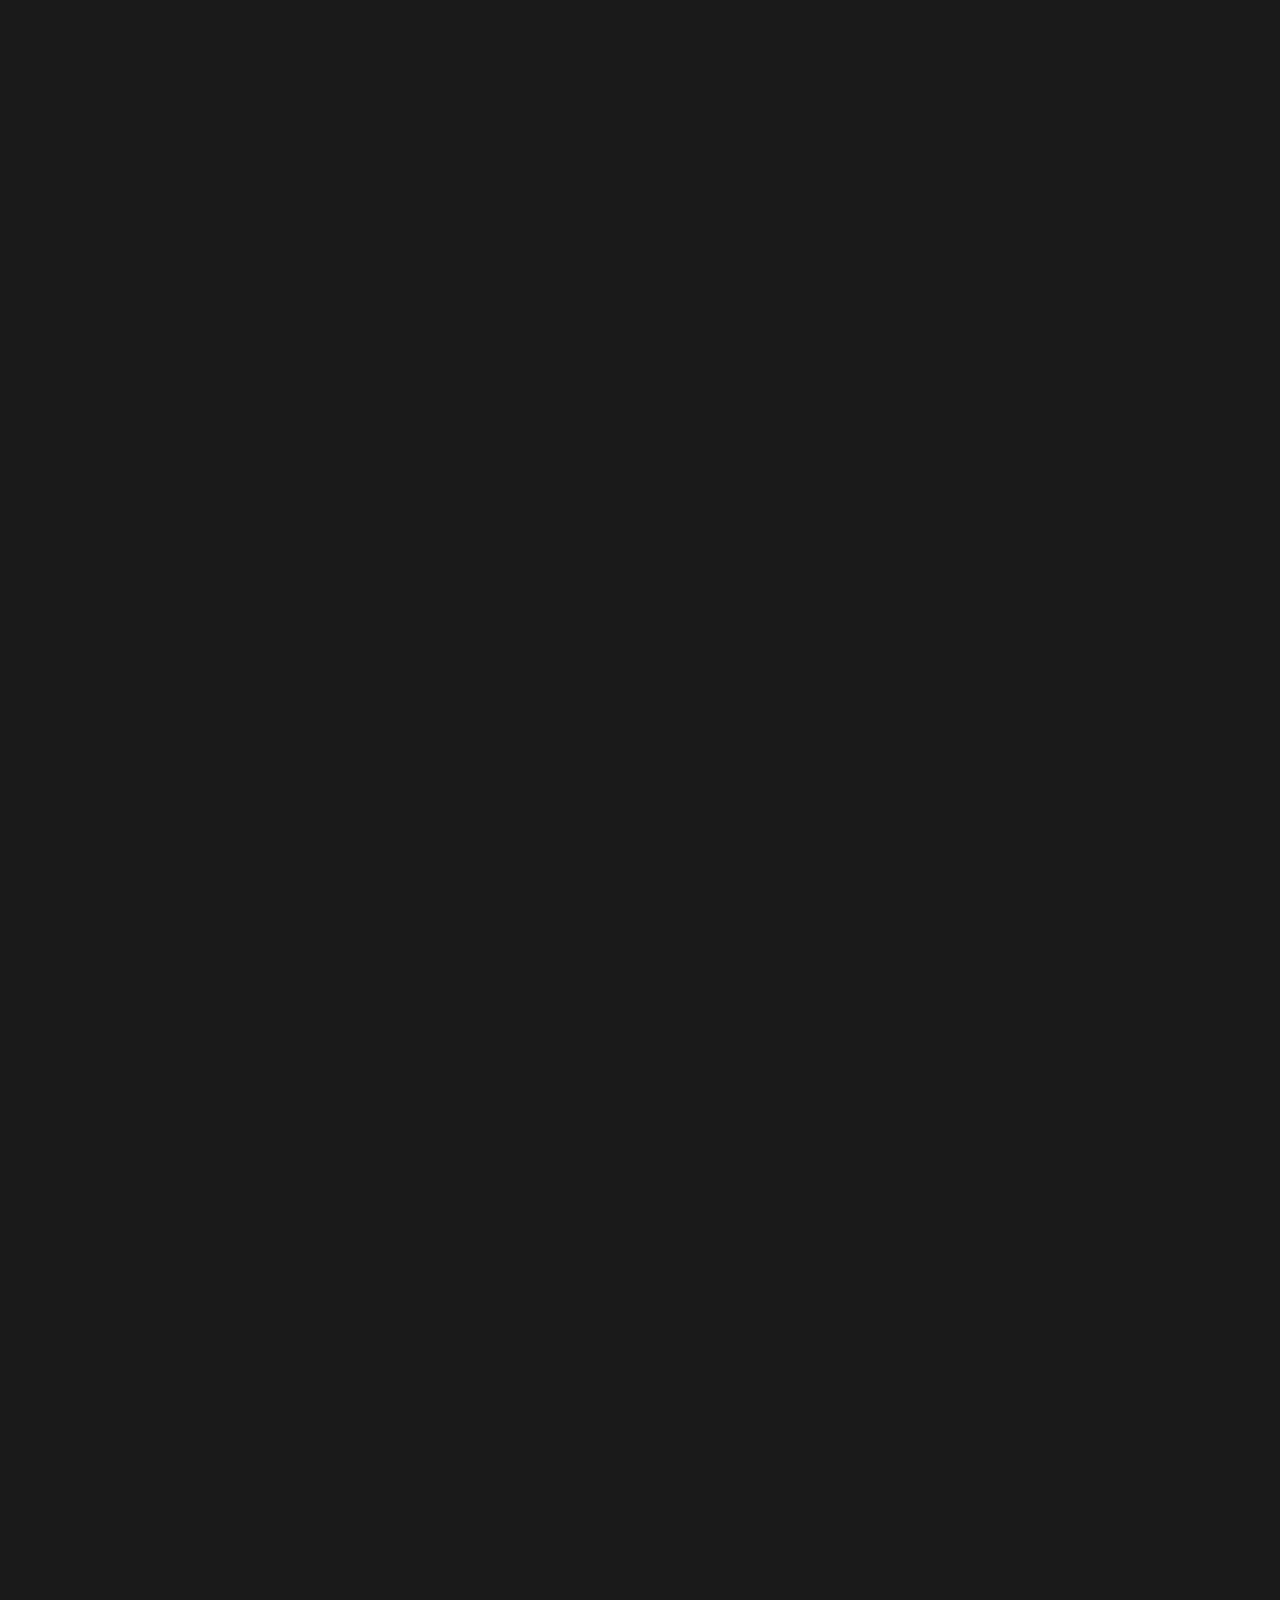
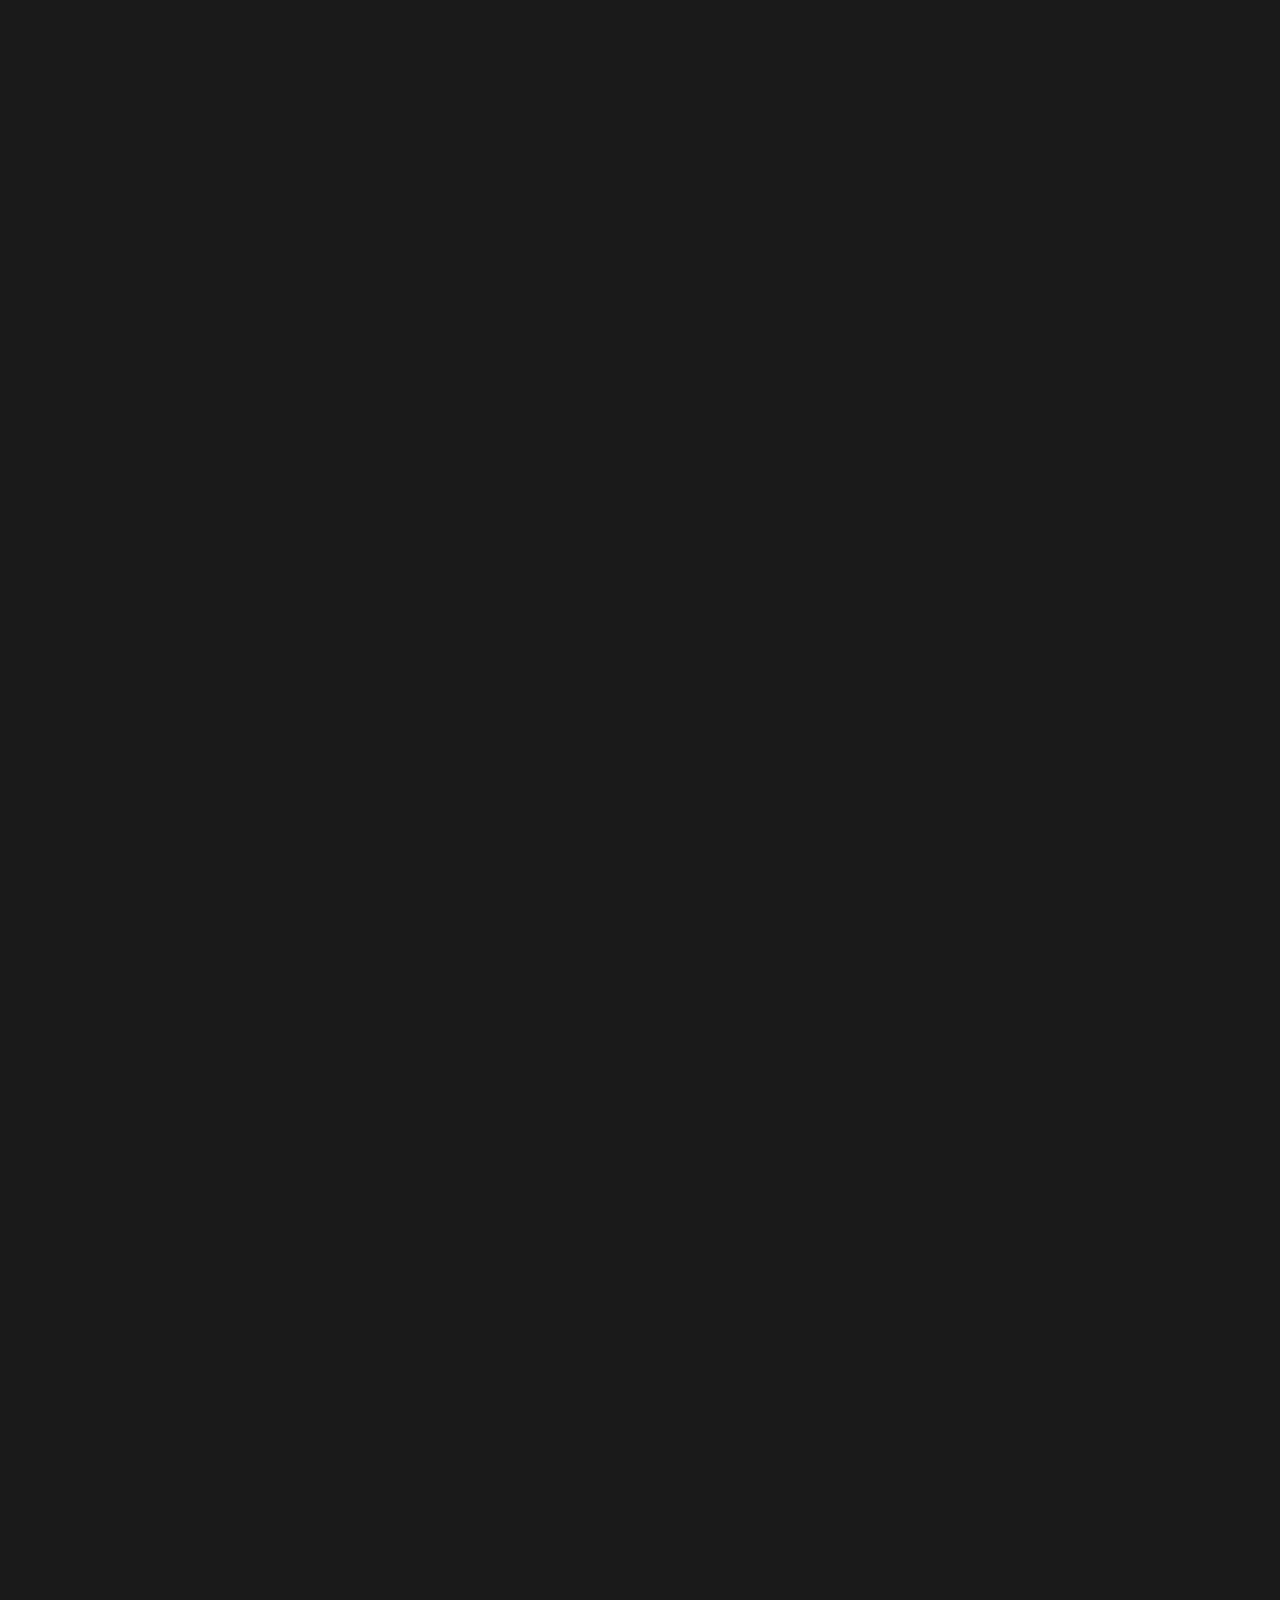
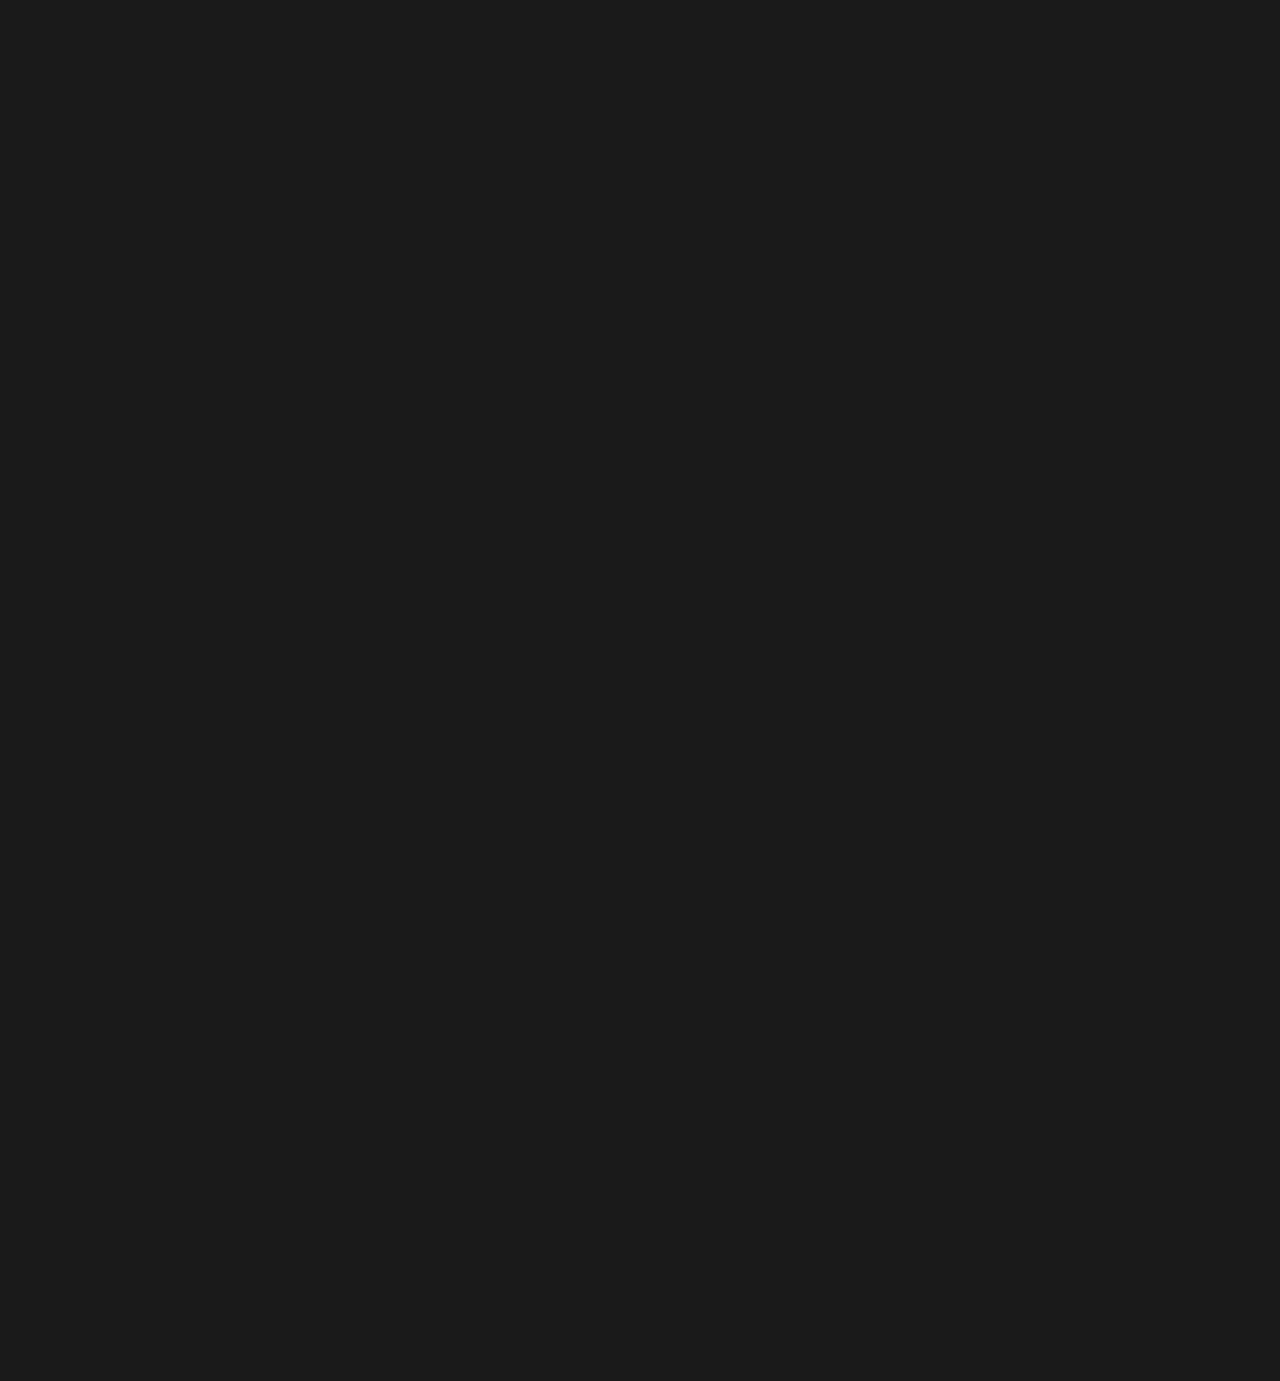
==== commit 6c60e548: "update responsive" ====
--- a/index.html
+++ b/index.html
@@ -901,8 +901,8 @@
         </div>
 
         <div class="copy">
-          <div class="nav-logo">
-            <img src="./images/logo.png" alt="" class="icon-logo" />
+          <div class="nav-logo-footer">
+            <img src="./images/logo.png" alt="" class="icon-logo-footer" />
             <h6 class="text-logo">HEALTHY SWITCHER</h6>
           </div>
 
--- a/style/about.css
+++ b/style/about.css
@@ -75,15 +75,19 @@
     justify-content: center;
     align-items: center;
     position: relative;
+    width: 100%;
+}
+
+.picther img {
+    width: 80%;
 }
 
 .arrow-left {
     width: 80px;
     color: grey;
     position: absolute;
-    transform: translate(-180%, -50%);
+    transform: translate(10%, -50%);
     stroke-width: 0.7px;
-    opacity: 20%;
 }
 
 .arrow-right {
@@ -91,8 +95,7 @@
     color: grey;
     position: absolute;
     stroke-width: 0.7px;
-    opacity: 20%;
-    transform: translate(90%, -50%);
+    transform: translate(-110%, -50%);
 }
 
 @keyframes fade {
@@ -193,8 +196,14 @@
         top: 400px;
     }
 
+    .typo h2 {
+        font-size: 38px;
+    }
+
     .typo h3 {
-        font-size: 11px;
+        font-size: 10px;
+        top: 17px;
+        letter-spacing: 4px;
     }
 
     .content-about {
@@ -208,22 +217,14 @@
     }
 
     .picther {
-        margin: 40px auto 28px auto;
-        height: 330px;
+        margin: 0 auto 28px auto;
     }
 
     .arrow-left {
         width: 50px;
-        transform: rotate(-90deg);
-        bottom: 0;
-        left: 45%;
     }
 
     .arrow-right {
         width: 50px;
-        transform: rotate(-90deg);
-        top: 0;
-        left: 45%;
-    }
-
-}
+    }
+}
--- a/style/chefz.css
+++ b/style/chefz.css
@@ -122,6 +122,11 @@
     height: 70px;
 }
 
+.three:hover {
+    width: 70px;
+    height: 70px;
+}
+
 /* -------------------------------------------- */
 
 @media screen and (max-width:1200px) {
@@ -208,8 +213,9 @@
 
 @media screen and (max-width:576px) {
     .container-chefz {
-        width: 100%;
-        margin: 0 auto;
+        width: 95%;
+        margin: 0 auto;
+        /* height: 1000px; */
     }
 
     .chefz {
@@ -222,25 +228,61 @@
         width: 100%;
     }
 
-    .typo-chefz h3 {
-        font-size: 10px;
-        letter-spacing: 8px;
-        top: 19px;
-        right: -12px;
-        left: 0;
-    }
-
-    .content-chefz {
-        justify-content: space-evenly;
-        flex-wrap: wrap;
-        width: auto;
-        gap: 50px;
-    }
-
-}
-@media screen and (max-width:350px) {
+    .typo-two-chefz .typo-two-item h2 {
+        font-size: 48px;
+        letter-spacing: 15px;
+    }
+
+    .typo-chefz h3 {
+        letter-spacing: 5px;
+        font-size: 15px;
+        top: 20px;
+    }
+
+    .content-chefz {
+        justify-content: space-evenly;
+        flex-wrap: wrap;
+        width: 100%;
+        gap: 50px;
+    }
+
+}
+@media screen and (max-width:380px) {
+    .container-chefz {
+        height: 1000px;
+    }
+
     .box-user {
         width: 100%;
+        display: grid;
+        grid-template-columns: repeat(2, 1fr);
+        grid-template-rows: repeat(3, 1fr);
+        gap: 20px;
+        height: auto;
+    }
+
+    .content-box-user {
+        grid-column: 1 / 3;
+        justify-self: center;
+    }
+
+    .img-item-one {
+        grid-row: 2 / 3;
+        grid-column: 1 / 3;
+        justify-self: center;
+        width: 204px;
+    }
+
+    .img-item-two {
+        justify-self: end;
+        width: 92px;
+    }
+
+    .three {
+        justify-self: start;
+        width: 92px;
+        height: 65px;
+        object-fit: cover;
     }
 
 }--- a/style/deshes.css
+++ b/style/deshes.css
@@ -50,13 +50,13 @@
     background-color: #252525;
     border-radius: 4px;
     overflow: hidden;
+    position: relative;
 }
 
 .box-top {
     width: 350px;
     height: 260px;
     background-color: cadetblue;
-    position: relative;
 }
 
 .box-top span img {
@@ -65,7 +65,7 @@
     width: 40px;
     height: 40px;
     right: 8%;
-    top: 10%;
+    top: 5%;
     background-color: #00000052;
     border-radius: 100px;
     padding: 10px;
@@ -282,14 +282,31 @@
 
     .typo-two-deshes {
         width: 100%;
+        height: 130px;
     }
 
     .typo-two-deshes .typo-two-item h2 {
-        font-size: 76px;
+        font-size: 48px;
+        letter-spacing: 10px;
+        width: 100%;
     }
 
     .typo-deshes h3 {
-        letter-spacing: 8px;
+        letter-spacing: 7px;
+        font-size: 15px;
+        top: 20px;
+        left: 0;
+        right: 27px;
+        width: 100%;
+    }
+
+    .contain-box-items{
+        grid-template-rows: repeat(3, 1fr);
+    }
+
+    .footer-box {
+        flex-wrap: wrap;
+        gap: 30px;
     }
 
     .modal {
@@ -302,12 +319,8 @@
     }
 }
 
-@media screen and (max-width:350px) {
+@media screen and (max-width:380px) {
     .contain-box-items {
         grid-template-columns: repeat(1, 1fr);
     }
-
-    .box-top span img {
-        right: 15%;
-    }
 }--- a/style/footer.css
+++ b/style/footer.css
@@ -1,11 +1,9 @@
 .footer {
-    height: 275px;
     background-color: #252525;
     visibility: hidden;
 }
 
 .footer-tup {
-    height: 160px;
     border-bottom: 2px solid #303030;
     display: flex;
 }
@@ -14,9 +12,11 @@
     display: flex;
     align-items: center;
     justify-content: space-evenly;
-    width: 825px;
+    width: 100%;
     margin: 0 auto;
     text-align: center;
+    flex-wrap: wrap;
+    padding: 40px;
 }
 
 .copy {
@@ -33,9 +33,24 @@
     line-height: 45px;
 }
 
+.nav-logo-footer {
+    margin: 0;
+    text-align: center;
+    flex-direction: column;
+}
+
+.icon-logo-footer{
+    width: 60px;
+    height: 60px;
+}
+
 /* -------------------------------------------------------------------- */
 
-@media screen and (max-width:1200px) {}
-@media screen and (max-width:992px) {}
-@media screen and (max-width:768px) {}
-@media screen and (max-width:576px) {}+@media screen and (max-width:768px) {
+    .conect {
+        width: 100%;
+    }
+    .copy {
+        padding-top: 5%;
+    }
+}--- a/style/head.css
+++ b/style/head.css
@@ -9,9 +9,6 @@
     font-family: "Helvetica Neue";
     position: relative;
 }
-
-
-/* -------------------------------------------------------------------- */
 
 .container {
     max-width: 1440px;
@@ -42,7 +39,6 @@
     margin: 0 auto;
     background-size: cover;
     background-repeat: no-repeat;
-    /* background-position: 0 -77px; */
 }
 
 .header::before {
@@ -54,7 +50,6 @@
     top: 90px;
 }
 
-
 .img-bg {
     width: 1440px;
     position: absolute;
@@ -67,7 +62,6 @@
 .top {
     width: 1110px;
     height: 90px;
-
     display: flex;
     align-items: center;
     justify-content: space-between;
@@ -83,7 +77,6 @@
     align-items: center;
     gap: 10px;
     justify-content: start;
-
 }
 
 .text-logo {
@@ -100,7 +93,6 @@
     color: #34C759;
 }
 
-
 .nav-menu ul {
     display: flex;
     align-items: center;
@@ -122,13 +114,14 @@
 }
 
 .bottom {
-    width: 1110px;
     height: 870px;
-
+    gap: 30px;
     display: flex;
     flex-direction: column;
     align-items: center;
     color: white;
+    width: 95%;
+    margin: 0 auto;
 }
 
 .bottom span i {
@@ -230,7 +223,6 @@
     height: 22px;
 }
 
-
 /* --------------------------------------------------- */
 
 @media screen and (max-width:1200px) {
@@ -240,18 +232,14 @@
 
     .bottom {
         height: 710px;
+        gap: 20px;
     }
 
     .bottom .title {
         max-width: 876px;
-        font-size: 28px;
+        font-size: 32px;
         height: 100px;
         margin-top: 75px;
-    }
-
-    .bottom .text p {
-        max-width: 355px;
-        font-size: 10px;
     }
 
     .box-btn {
@@ -310,27 +298,13 @@
     }
 
     .bottom .title {
-        max-width: 565px;
-        font-size: 19px;
+        font-size: 25px;
         height: 73px;
         margin-top: 55px;
     }
 
     .bottom .text p {
-        max-width: 300px;
-        font-size: 8px;
         line-height: 19px;
-    }
-
-    .box-btn {
-        width: 130px;
-        height: 50px;
-        margin: 5px 0;
-    }
-
-    .box-btn a {
-        padding: 15px 26px;
-        font-size: 10px;
     }
 
     .box-btn button {
@@ -352,89 +326,6 @@
 }
 
 @media screen and (max-width:768px) {
-    .top {
-        width: 600px;
-    }
-
-    .icon-logo {
-        width: 15px;
-        height: 15px;
-    }
-
-    .text-logo {
-        font-size: 8px;
-    }
-
-    .nav-menu ul {
-        font-size: 10px;
-    }
-
-    .bottom {
-        height: 435px;
-    }
-
-    .bottom .title {
-        max-width: 430px;
-        font-size: 12px;
-        height: 46px;
-        margin-top: 34px;
-    }
-
-    .bottom .text p {
-        max-width: 238px;
-        font-size: 7px;
-        line-height: 14px;
-        height: 30px;
-    }
-
-    .box-btn {
-        width: 100px;
-        height: 40px;
-        margin: 12px 0;
-    }
-
-    .box-btn a {
-        padding: 10px 11px;
-        font-size: 8px;
-    }
-
-    .box-btn button {
-        padding: 10px 18px;
-        font-size: 6px;
-    }
-
-    .container-info {
-        width: 390px;
-        margin-top: 15px;
-        height: 55px;
-    }
-
-    .box-info {
-        width: 100px;
-        height: 60px;
-    }
-
-    .box-info span {
-        margin-bottom: 8px;
-    }
-
-    .icon-svg {
-        width: 14px;
-        height: 14px;
-    }
-
-    .box-info h5 {
-        font-size: 8px;
-    }
-
-    .box-info p {
-        font-size: 6px;
-        line-height: 25px;
-    }
-
-}
-
-@media screen and (max-width:650px) {
     .top {
         display: block;
         position: absolute;
@@ -449,6 +340,10 @@
         transform: translateX(-250px)
     }
 
+    .bottom {
+        gap: 0;
+    }
+
     .top span {
         display: block;
         position: absolute;
@@ -465,7 +360,6 @@
         justify-content: center;
         flex-direction: column;
         margin: 40px auto;
-
     }
 
     .nav-menu ul {
@@ -483,12 +377,7 @@
     }
 
     .contain-header {
-        max-width: 100%;
-    }
-
-    .bottom {
-        max-width: 100%;
-        justify-content: space-evenly;
+        max-width: 90%;
     }
 
     .bottom span i {
@@ -500,29 +389,22 @@
     }
 
     .bottom .title {
-        max-width: 500px;
-        font-size: 18px;
-        height: 46px;
-        margin-top: 90px;
+        margin: 120px 0 10px 0;
+        height: auto;
     }
 
     .bottom .text p {
-        max-width: 340px;
-        font-size: 10px;
-        line-height: 14px;
-        height: 30px;
-        padding-top: 25px;
+        max-width: 450px;
+        font-size: 12px;
+    }
+
+    .box-btn a {
+        padding: 25px 54px;
+        font-size: 15px;
     }
 
     .box-btn {
-        width: 180px;
-        height: 40px;
-        margin: 50px 0;
-    }
-
-    .box-btn button {
-        padding: 15px 30px;
-        font-size: 8px;
+        margin: 80px 0;
     }
 
     .container-info {
@@ -534,6 +416,7 @@
     .container{
         max-width: 100%;
     }
+
     .container-img-head {
         width: 650px;
     }
@@ -547,30 +430,21 @@
     }
 
     .bottom .title {
-        max-width: 495px;
-        font-size: 12px;
-        height: auto;
-        margin-top: 50px;
-        padding: 1rem;
+        margin-top: 70px;
+        font-size: 16px;
     }
 
     .bottom .text p {
-        max-width: 300px;
-        font-size: 8px;
-        line-height: 14px;
-        height: auto;
-        padding: 0.5rem;
+        max-width: 385px;
+        font-size: 10px;
+    }
+
+    .box-btn a {
+        padding: 15px 35px;
+        font-size: 10px;
     }
 
     .box-btn {
-        width: 180px;
-        height: 40px;
-        margin: 25px 0;
-    }
-
-    .box-btn button {
-        padding: 10px 18px;
-        font-size: 6px;
-    }
-
-}
+        margin: 40px 0;
+    }
+}
--- a/style/recipes.css
+++ b/style/recipes.css
@@ -35,8 +35,8 @@
 }
 
 .typo-two-recipes {
-    width: 1110px;
-    height: 240px;
+    width: 100%;
+    height: fit-content;
     text-align: center;
     margin: 0 auto;
 }
@@ -245,6 +245,13 @@
 /* ------------------------------------------------------ */
 
 @media screen and (max-width:1200px) {
+    .container-recipes{
+        width: 95%;
+        margin: 0 auto;
+    }
+    .recipes{
+        width: 100%;
+    }
     .content-recipes {
         max-width: 900px;
         margin: 0 auto;
@@ -272,9 +279,9 @@
         width: 730px;
     }
 
-    .typo-two-recipes {
+    /* .typo-two-recipes {
         width: 730px;
-    }
+    } */
 
     .typo-recipes h3 {
         font-size: 27px;
@@ -289,13 +296,13 @@
     }
 
     .recipes {
+        width: 565px;
+        gap: 0;
+    }
+
+    /* .typo-two-recipes {
         width: 600px;
-        gap: 0;
-    }
-
-    .typo-two-recipes {
-        width: 600px;
-    }
+    } */
 
     .typo-recipes h3 {
         font-size: 27px;
@@ -306,7 +313,7 @@
 @media screen and (max-width:576px) {
     .container-recipes {
         width: 95%;
-        margin: 0 auto;
+        margin: 50px auto;
     }
 
     .content-recipes {
@@ -318,7 +325,7 @@
     .recipes {
         width: 100%;
         gap: 0;
-        margin: 120px auto 0 auto;
+        margin: 0;
     }
 
     .typo-two-recipes {
@@ -326,14 +333,15 @@
         height: 120px;
     }
 
-    .typo-two-item h2 {
-        letter-spacing: 10px;
+    .typo-two-recipes .typo-two-item h2 {
+        font-size: 40px;
+        letter-spacing: 7px;
     }
 
     .typo-recipes h3 {
         font-size: 10px;
-        top: 20px;
-        letter-spacing: 8px;
+        top: 18px;
+        letter-spacing: 5px;
     }
 
     .box-1 {
@@ -351,9 +359,28 @@
 
     .item {
         width: 100%;
+        height: max-content;
     }
 
     .item-2{
-        background-position-y: -50px;
+        background-position-y: 0;
+    }
+
+    .img {
+        background-position: 0;
+    }
+
+    .cantain-footer-left {
+        flex-wrap: wrap;
+        gap: 30px;
+        /* justify-content: center; */
+    }
+
+    .cantain-text {
+        margin-bottom: 30px;
+    }
+
+    .date-box1 {
+        gap: 15px;
     }
 }--- a/style/SOCIAL.css
+++ b/style/SOCIAL.css
@@ -18,7 +18,6 @@
 
 .SOCIAL {
     width: 1110px;
-    height: 540px;
     margin: 130px auto;
     display: flex;
     flex-direction: column;
@@ -29,7 +28,6 @@
 
 .typo-two-SOCIAL {
     width: 1110px;
-    height: 240px;
     text-align: center;
     margin: 0 auto;
 }
@@ -173,80 +171,50 @@
 
 @media screen and (max-width:1200px) {
     .container-SOCIAL {
-        max-width: 900px;
+        max-width: 95%;
         margin: 0 auto;
     }
 
     .SOCIAL {
-        width: 900px;
-        height: 810px;
+        width: 100%;
     }
 
     .typo-two-SOCIAL {
-        width: 900px;
-    }
-
-    .cantain-SOCIAL {
-        max-width: 900px;
-        justify-content: space-evenly;
-        gap: 50px;
+        width: 100%;
     }
 
     .typo-SOCIAL h3 {
         font-size: 28px;
         top: 25px;
     }
+
+    .cantain-SOCIAL {
+        justify-content: center;
+    }
 }
 
 @media screen and (max-width:992px) {
-    .container-SOCIAL {
-        max-width: 730px;
-        margin: 0 auto;
-    }
-
-    .SOCIAL {
-        width: 730px;
-        height: 1260px;
-    }
-
-    .typo-two-SOCIAL {
-        width: 730px;
-    }
-
-    .cantain-SOCIAL {
-        max-width: 730px;
-        justify-content: space-evenly;
-        gap: 50px;
-    }
-
     .typo-SOCIAL h3 {
         font-size: 28px;
         top: 25px;
     }
+
+    .boxing {
+        width: 540px;
+        height: max-content;
+    }
+
+    .tup {
+        flex-wrap: wrap;
+         width: 100%;
+         gap: 30px;
+         justify-content: center;
+         height: max-content;
+         padding: 20px;
+    }
 }
 
 @media screen and (max-width:768px) {
-    .container-SOCIAL {
-        max-width: 600px;
-        margin: 0 auto;
-    }
-
-    .SOCIAL {
-        width: 600px;
-        height: 1260px;
-        gap: 0;
-    }
-
-    .typo-two-SOCIAL {
-        width: 600px;
-    }
-
-    .cantain-SOCIAL {
-        max-width: 600px;
-        justify-content: space-evenly;
-        gap: 50px;
-    }
-
     .typo-SOCIAL h3 {
         font-size: 28px;
         top: 25px;
@@ -254,75 +222,20 @@
 }
 
 @media screen and (max-width:576px) {
-    .container-SOCIAL {
-        max-width: 100%;
-        margin: 0 auto;
-    }
-
-    .SOCIAL {
-        width: 100%;
-        height: 1260px;
-        gap: 0;
-    }
-
-    .typo-two-SOCIAL {
-        width: 100%;
-        height: 130px;
-    }
-
-    .cantain-SOCIAL {
-        max-width: 100%;
-        justify-content: space-evenly;
-        gap: 50px;
-    }
-
-    .typo-SOCIAL h3 {
-        font-size: 11px;
-        top: 17px;
-        right: 9px;
+    .typo-two-SOCIAL .typo-two-item h2 {
+        font-size: 40px;
+        letter-spacing: 10px;
+    }
+
+    .typo-SOCIAL h3 {
+        font-size: 16px;
+        top: 15px;
         letter-spacing: 8px;
     }
 
-    
-}
-
-@media screen and (max-width:350px) {
     .boxing {
         width: 100%;
-    }
-    .tup {
-        padding: 0 20px;
-    }
-
-    .tup span {
-        padding: 8px;
-    }
-
-    .tup div p {}
-
-    .tup div {
-        gap: 10px;
-    }
-
-    .tup h6 {
-        letter-spacing: 0;
-        padding: 10px 10px
-    }
-
-    .fot h6 {
-        line-height: 20px;
-    }
-
-    .fot span {}
-
-    .fot p {}
-
-    .tup div p,
-    .tup h6,
-    .fot h6,
-    .fot span,
-    .fot p,
-    .tup i {
-        font-size: 10px;
-    }
+        height: fit-content;
+    }
+
 }--- a/style/work.css
+++ b/style/work.css
@@ -2,21 +2,19 @@
     width: 1110px;
     height: 467px;
     background-color: #1a1a1a;
-    margin: 650px auto 0 auto;
+    margin: 960px auto 0 auto;
     color: #fff;
-    
     display: flex;
     flex-direction: column;
     visibility: hidden;
 }
 
 .typo-two-work {
-    width: 1110px;
+    width: 100%;
     height: 240px;
     text-align: center;
     margin: 0 auto;
 }
-
 
 .item-work {
     max-width: fit-content;
@@ -125,19 +123,10 @@
 /* --------------------------------------------------------------- */
 
 @media screen and (max-width:1200px) {
-    .container-work {
-        width: 900px;
-        margin: 0 auto;
-    }
-
     .work {
         width: 900px;
-        margin: 580px auto 0 auto;
+        margin: 800px auto 0 auto;
         height: 655px;
-    }
-
-    .typo-two-work {
-        width: 900px;
     }
 
     .typo-two-item h2 {
@@ -147,26 +136,14 @@
     .item-work h3 {
         font-size: 26px;
         top: 26px;
-        right: 11px;
-    }
-
+        right: 15px;
+    }
 }
 
 @media screen and (max-width:992px) {
-    .container-work {
-        width: 768px;
-        margin: 0 auto;
-    }
-
     .work {
         width: 730px;
-        margin: 400px auto 0 auto;
         height: auto;
-    }
-
-    .typo-two-work {
-        width: 730px;
-        height: 230px
     }
 }
 
@@ -178,91 +155,51 @@
 
     .work {
         width: 100%;
-        margin: 430px auto 0 auto;
-
-    }
-
-    .typo-two-work {
-        width: 600px;
-    }
-
-    .item-work {
-        height: 80px;
-    }
-}
-
-@media screen and (max-width:650px) {
-    .work{
-        margin: 570px auto 0 auto;
-    }
-}
+        margin: 600px auto 0 auto;
+    }
+
+    .worker {
+        gap: 20px 0;
+    }
+}
+
 @media screen and (max-width:576px) {
     .container-work {
+        width: 95%;
+        margin: 0 auto;
+    }
+
+    .typo-two-work {
+        height: 170px
+    }
+
+    .item-work {
+        max-width:fit-content;
+    }
+
+    .item-work h2 {
+        font-size: 52px;
+        letter-spacing: 10px;
+    }
+
+    .item-work h3 {
+        font-size: 16px;
+        top: 20px;
+        letter-spacing: 8px;
+        left: 0;
+        right: 0;
+    }
+
+    .worker {
+        grid-template-columns: repeat(auto-fill, 100%);
+    }
+
+    .worker-item {
         width: 100%;
-        margin: 0 auto;
-    }
-
-    .work {
-        /* width: 100%; */
-        /* margin: 710px auto 0 auto; */
-        height: auto;
-
-    }
-
-    .typo-two-work {
-        width: 100%;
-        height: 170px
-    }
-
-    .item-work {
-        height: 110px;
-        width: 250px;
-    }
-
-    .typo-two-item h2 {
-        font-size: 45px;
-        letter-spacing: 10px;
-    }
-
-    .item-work h3 {
-        font-size: 12px;
-        top: 16px;
-        right: 3px;
-        letter-spacing: 8px;
-    }
-
-    .typo-two-item::after {
-        border: 1.3px solid #34C759;
-        width: 40px;
-    }
-
-    .worker-item {
-        width: 240px;
-        height: 190px;
-        justify-self: center;
-    }
-
-    .itemone h5 {
-        margin: 0.5rem 0;
+        height: fit-content;
+    }
+
+    .worker-item h5 {
         font-size: 18px;
     }
-
-    .itemone p {
-        font-size: 12px;
-    }
-
-    .worker-item h5 {
-        margin: 0.5rem 0;
-        font-size: 18px;
-    }
-
-
-    .worker-item p {
-        font-size: 12px;
-    }
-
-    .worker {
-        grid-template-columns: repeat(auto-fill, 1fr);
-        justify-content: space-evenly;
-    }
 }